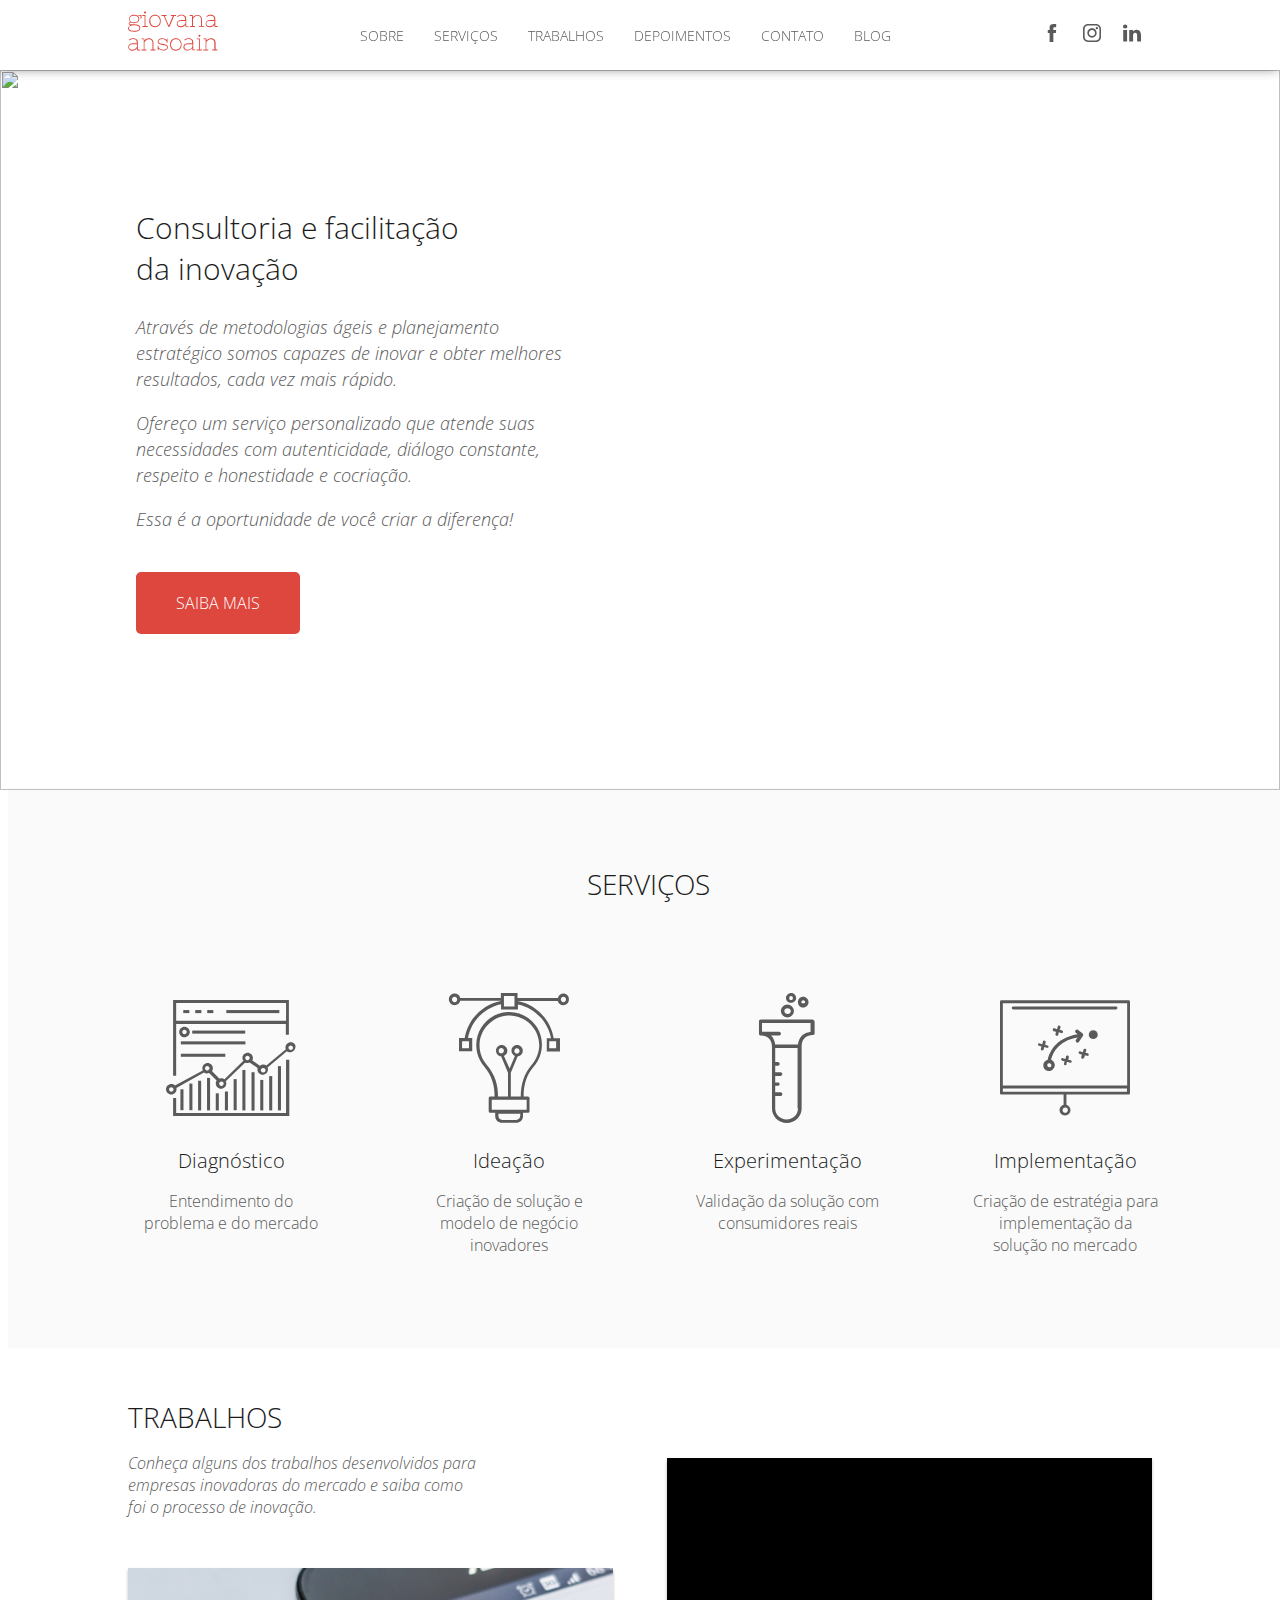
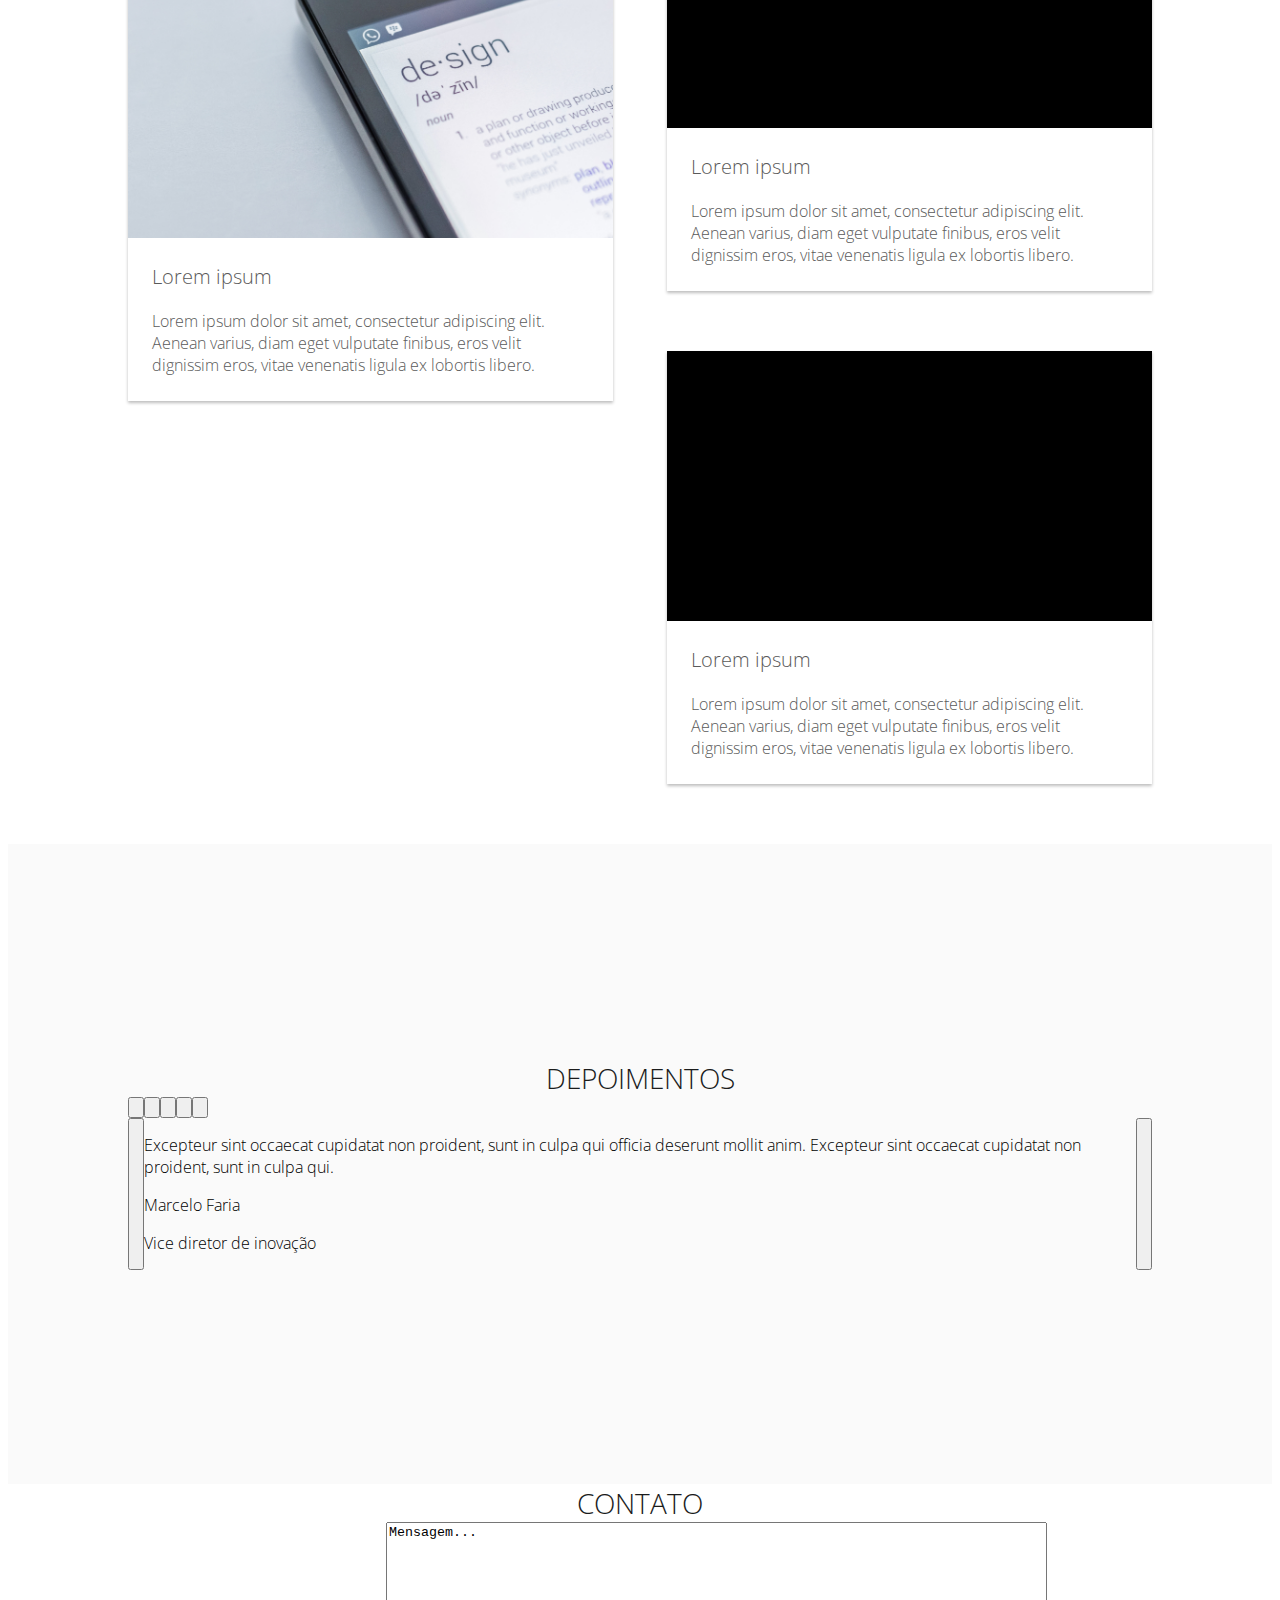
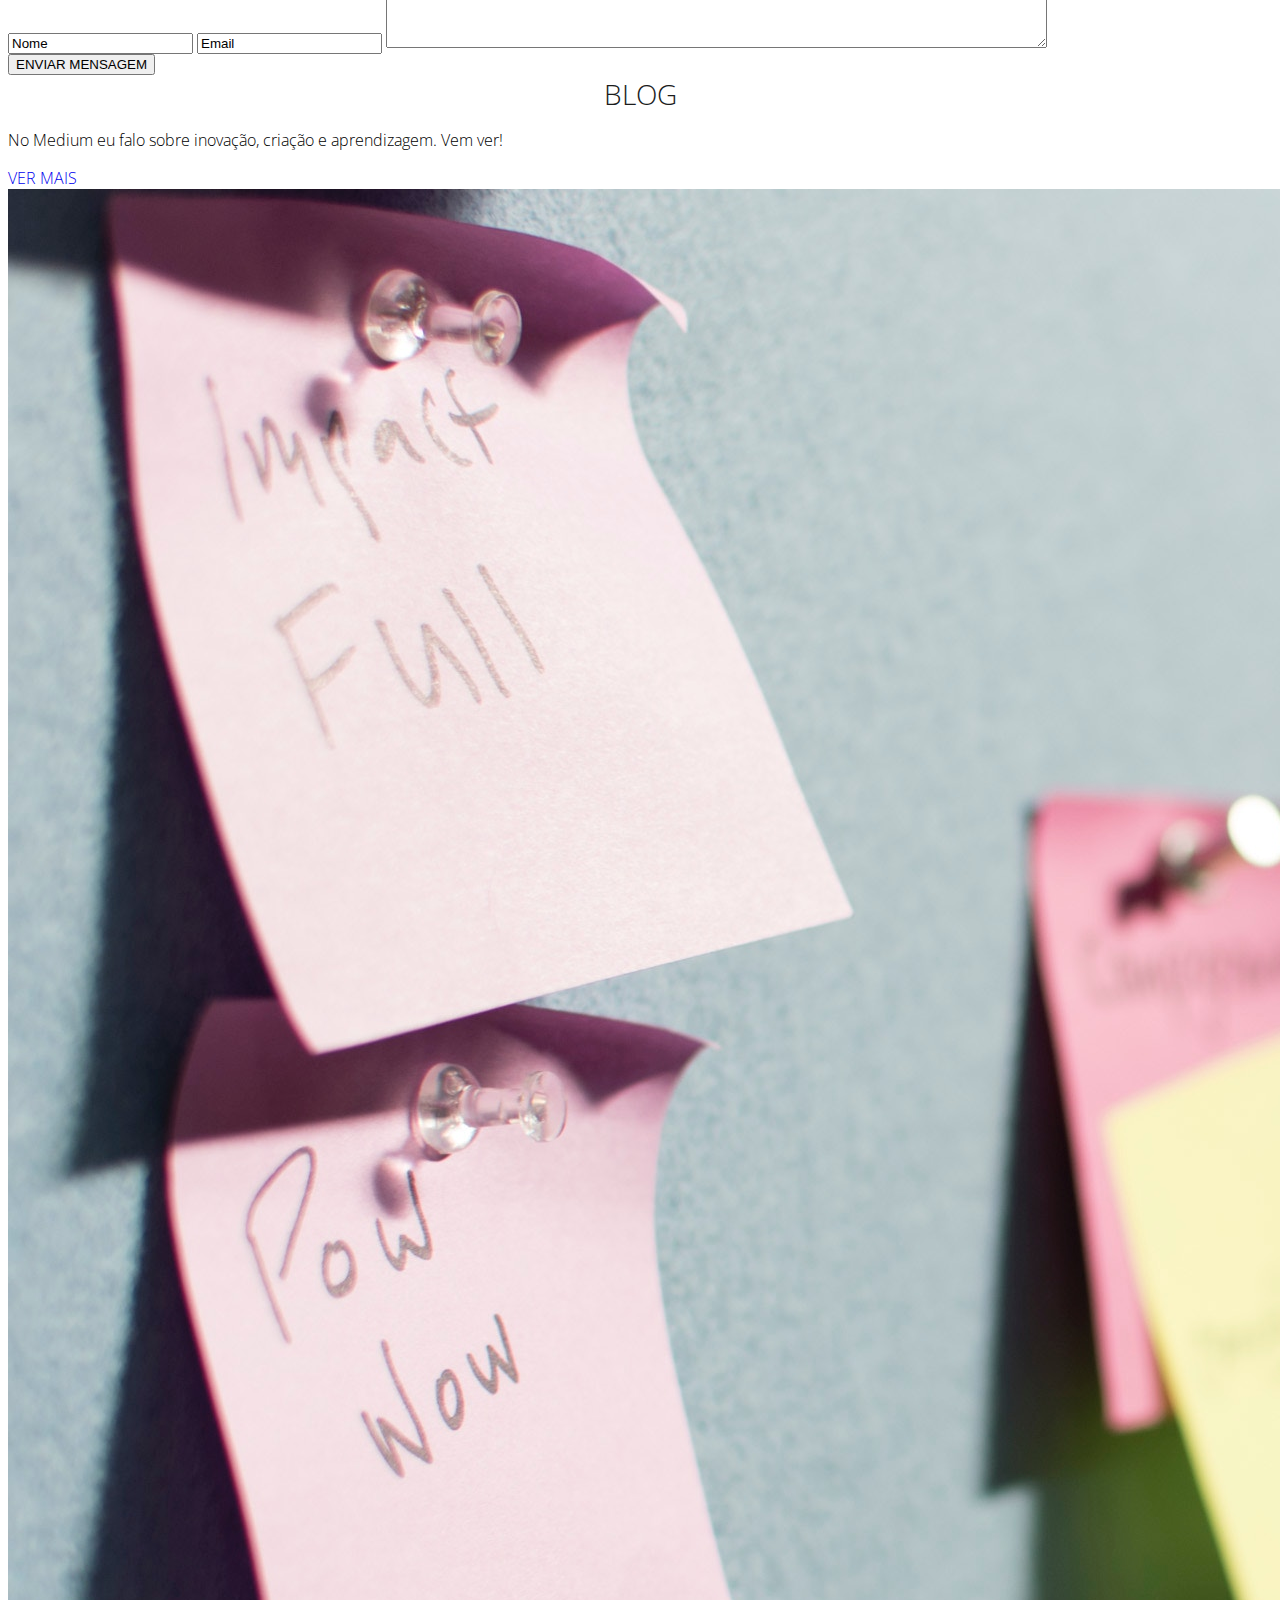
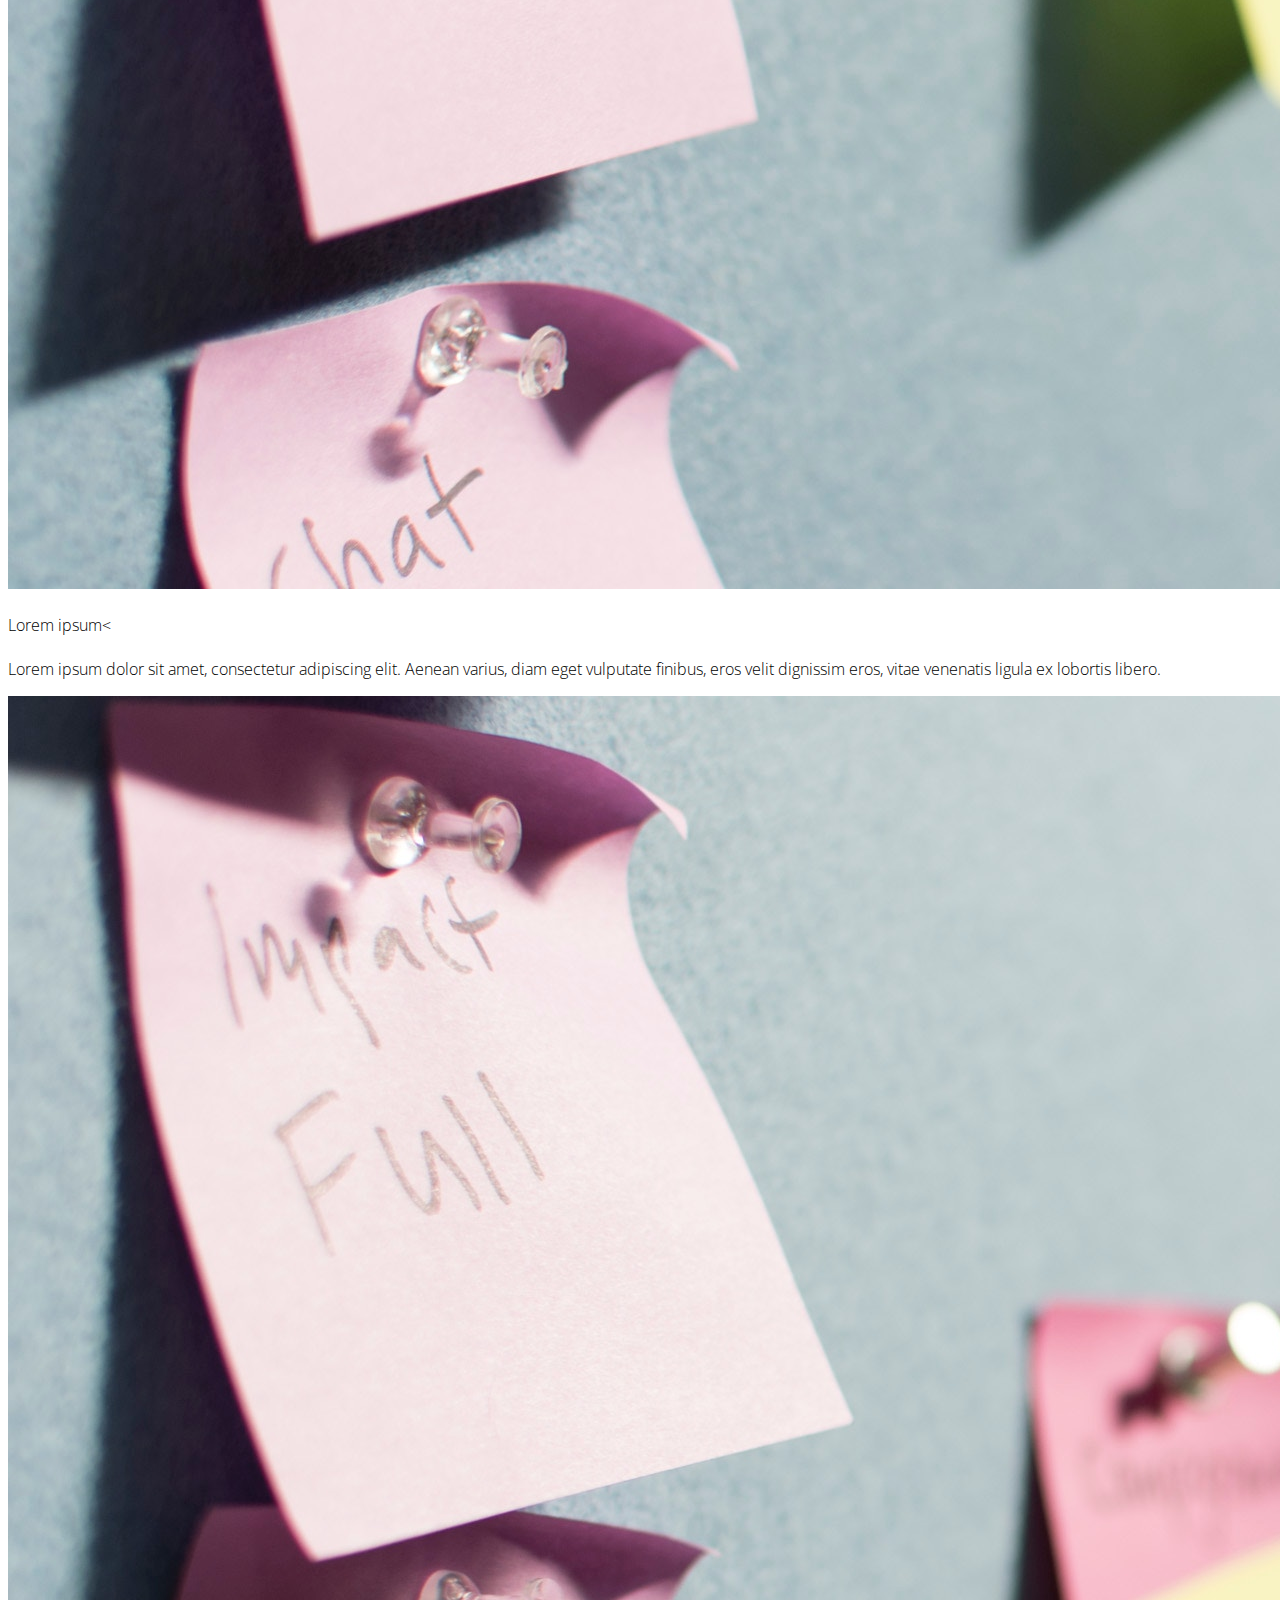
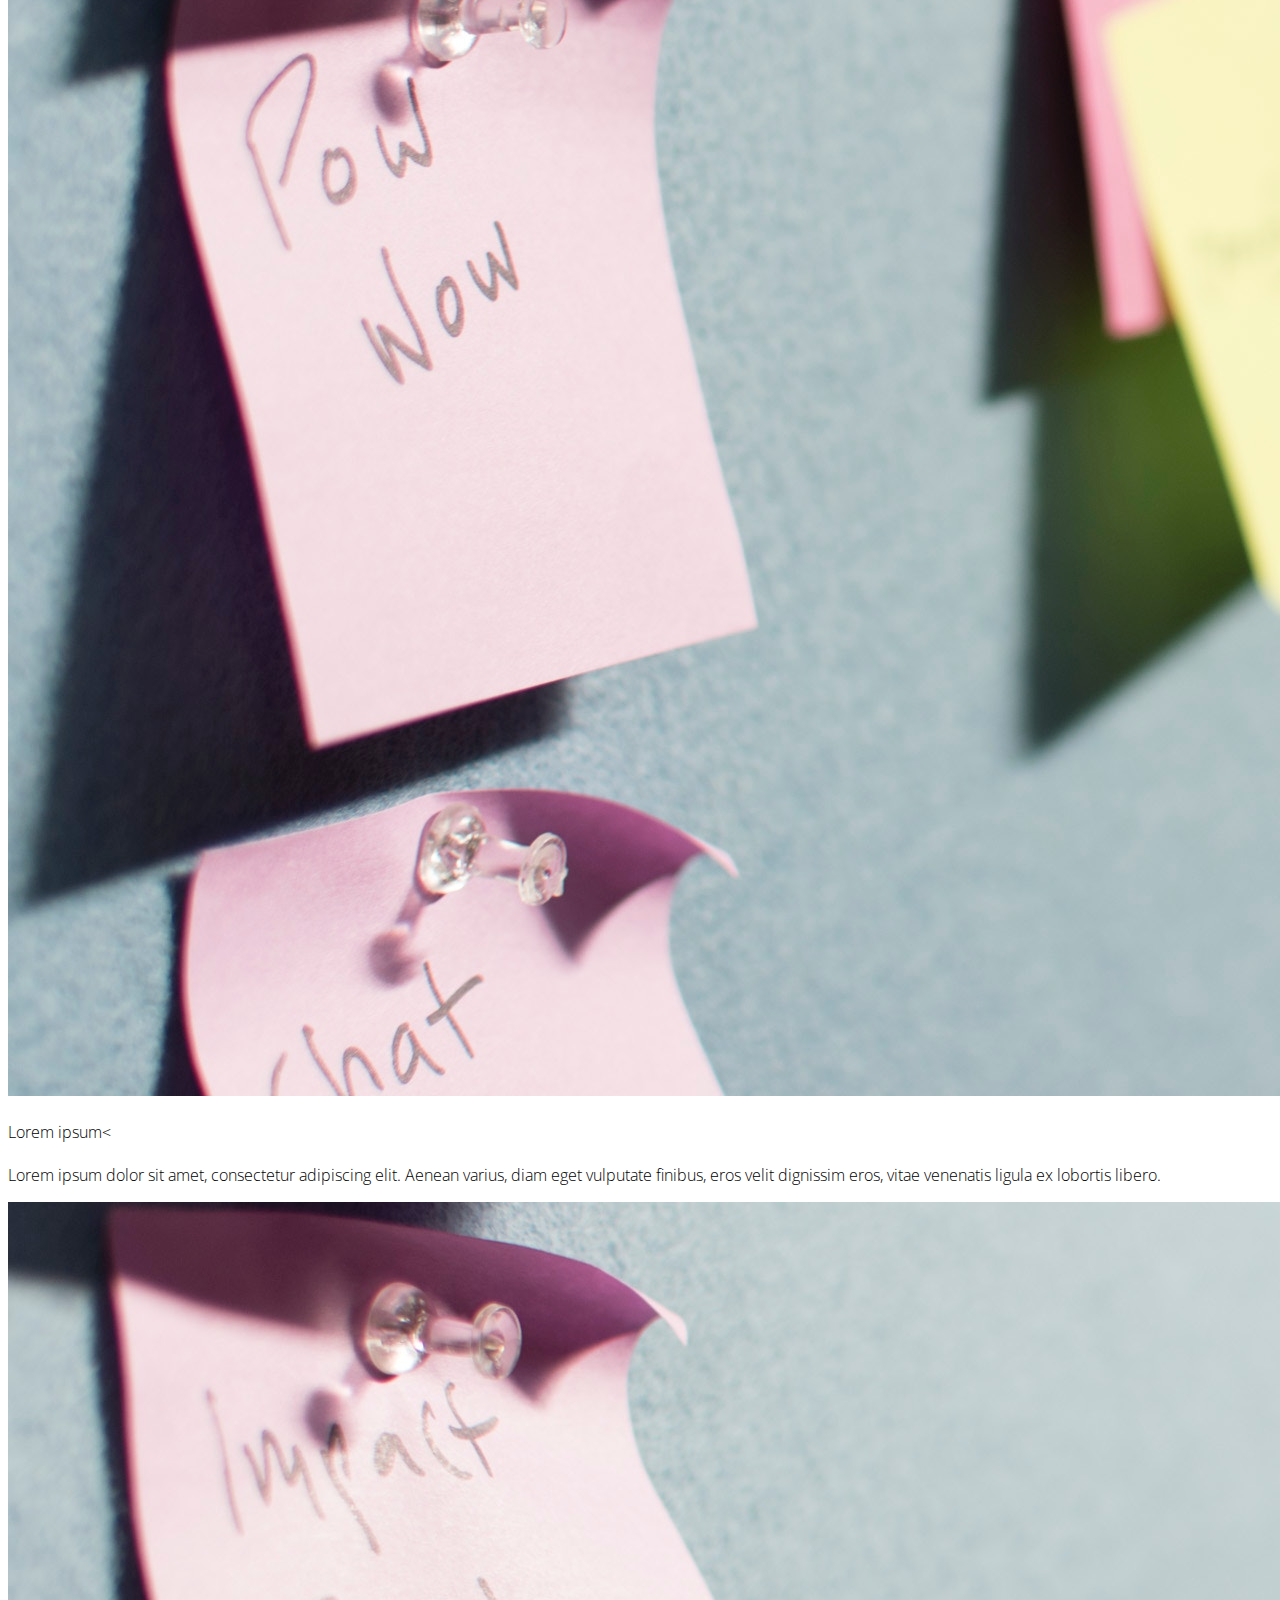
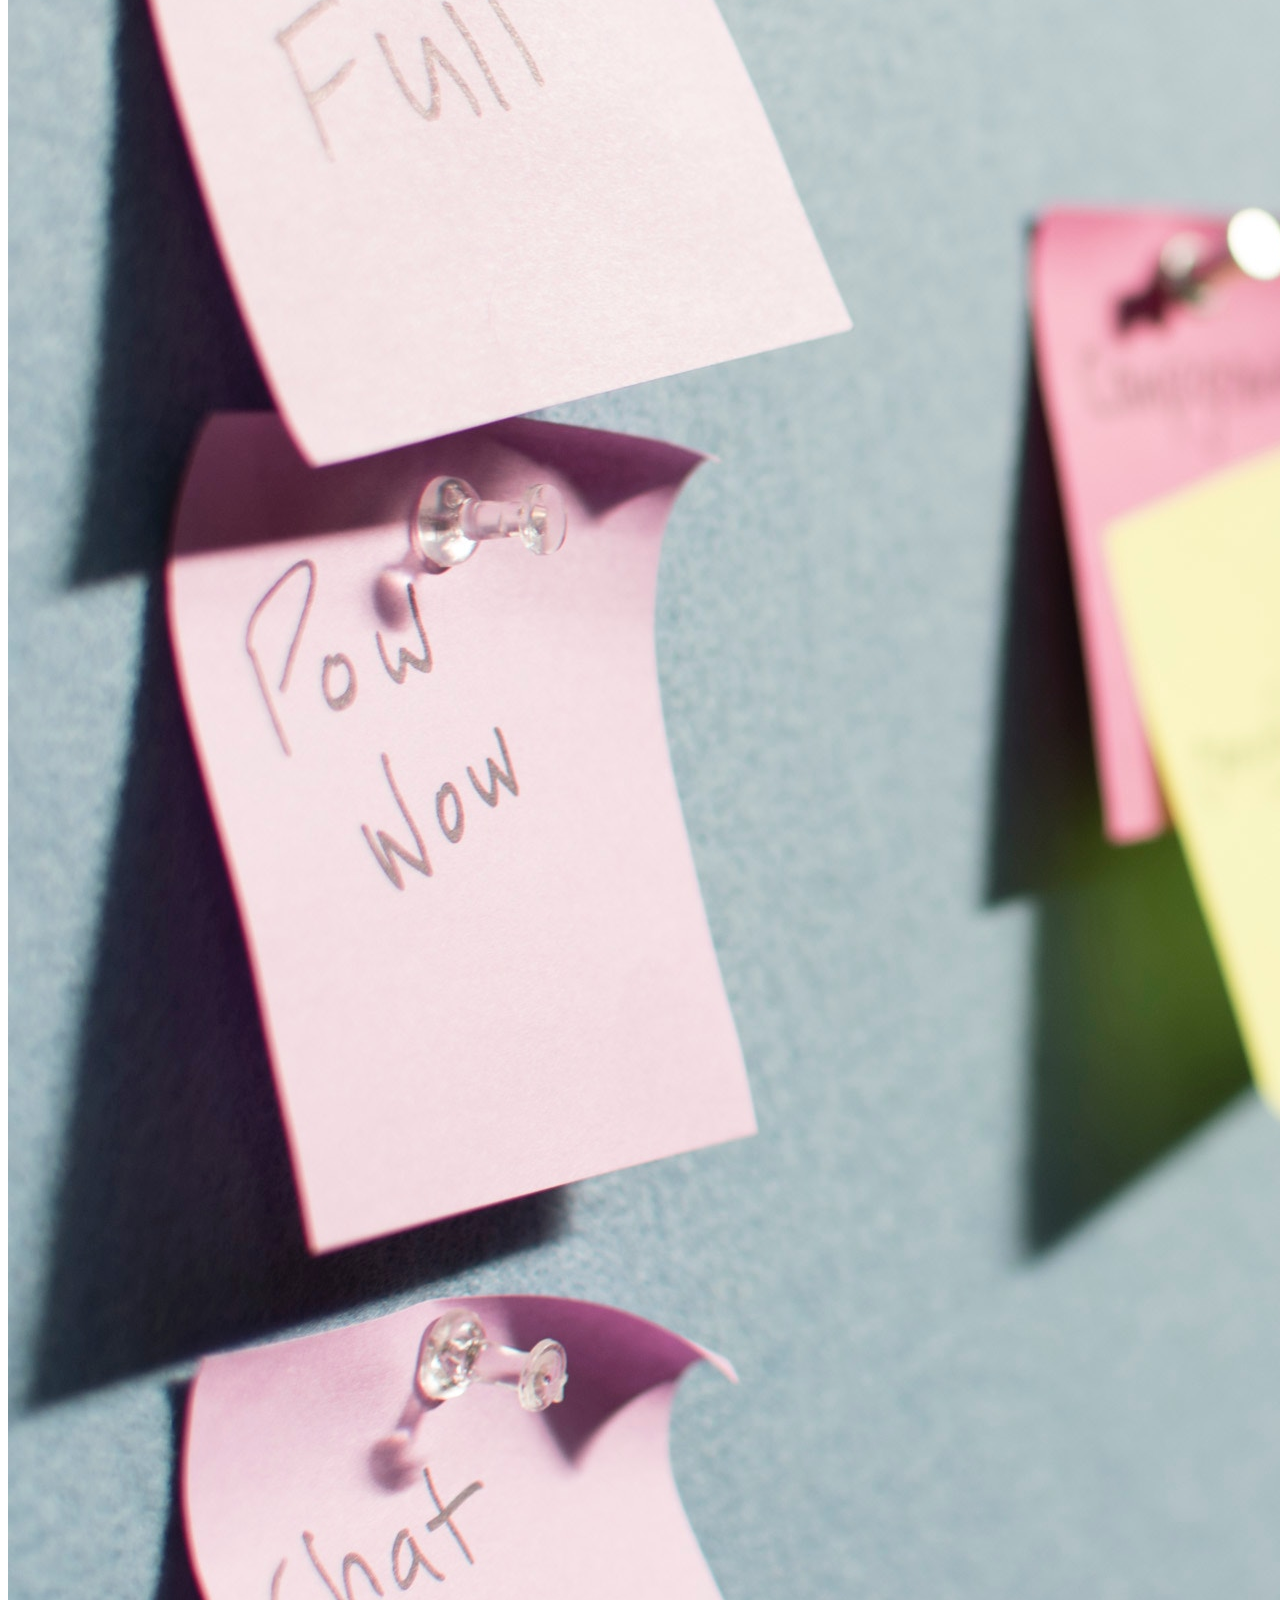
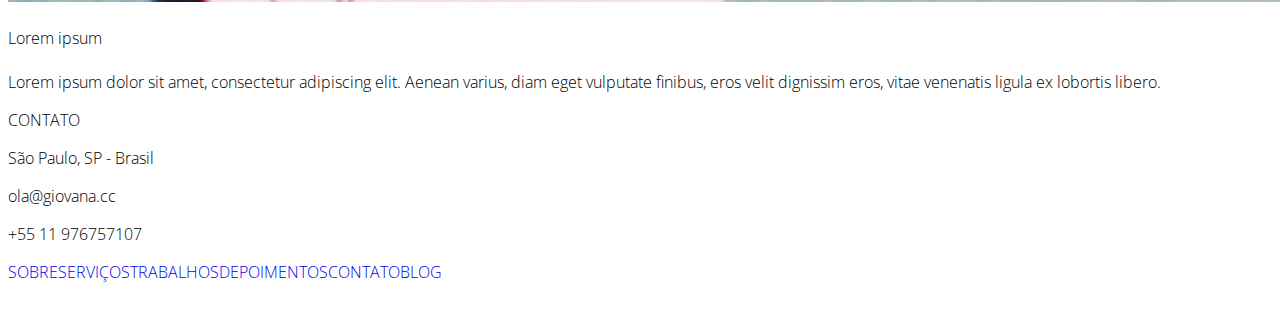
==== index.html @ ff5a795f "Commit inicial" ====
<!DOCTYPE html>
<html>
  <head>
    <meta charset="utf-8">
    <title>Giovana Ansoain - Home</title>
    <link rel="stylesheet" href="style/css/style.css">
    <link href="https://fonts.googleapis.com/css?family=Open+Sans" rel="stylesheet">
  </head>
  <body>

    <header>
      <div class="container flex inline justify-sb align-center">
        <h1 id="logo">
          <a href="index.html">
            <img src="img/icon/logo-regular.svg" alt="Giovana Ansoain">
          </a>
        </h1>

        <nav id="menu" class="flex inline">
          <a href="sobre.html">SOBRE</a>
          <a href="#">SERVIÇOS</a>
          <a href="#">TRABALHOS</a>
          <a href="#">DEPOIMENTOS</a>
          <a href="#">CONTATO</a>
          <a href="#">BLOG</a>
        </nav>

        <nav id="social-media" class="flex inline">
          <a href="#">
            <svg version="1.1" id="Layer_1" xmlns="http://www.w3.org/2000/svg" xmlns:xlink="http://www.w3.org/1999/xlink" x="0px" y="0px"
            	 viewBox="0 0 64 64" style="enable-background:new 0 0 64 64;" xml:space="preserve">
              <style type="text/css">
              	.st0{fill:#9D9D9D;}
              </style>
              <g>
              	<path class="st0" d="M23.5,12.4v8.8H17V32h6.5v32h13.3V32h8.9c0,0,0.8-5.2,1.2-10.8H36.8v-7.4c0-1.1,1.4-2.6,2.9-2.6h7.2V0h-9.8
              		C23.2,0,23.5,10.8,23.5,12.4L23.5,12.4z"/>
              </g>
            </svg>
          </a>
          <a href="#">
            <svg version="1.1" id="Layer_1" xmlns="http://www.w3.org/2000/svg" xmlns:xlink="http://www.w3.org/1999/xlink" x="0px" y="0px" viewBox="0 0 64 64" style="enable-background:new 0 0 64 64;" xml:space="preserve">
              <style type="text/css">
              	.st0{fill:#9D9D9D;}
              </style>
              <g>
              	<path class="st0" d="M46.3,0H17.7C7.9,0,0,7.9,0,17.7v28.7C0,56.1,7.9,64,17.7,64h28.7C56.1,64,64,56.1,64,46.3V17.7
              		C64,7.9,56.1,0,46.3,0L46.3,0z M58.3,46.3c0,6.6-5.4,12-12,12H17.7c-6.6,0-12-5.4-12-12V17.7c0-6.6,5.4-12,12-12h28.7
              		c6.6,0,12,5.4,12,12v28.6H58.3z"/>
              	<path class="st0" d="M32,15.5c-9.1,0-16.5,7.4-16.5,16.5S22.9,48.5,32,48.5S48.5,41.1,48.5,32S41.1,15.5,32,15.5L32,15.5z M32,42.8
              		c-6,0-10.8-4.8-10.8-10.8S26.1,21.2,32,21.2S42.8,26,42.8,32S38,42.8,32,42.8L32,42.8z"/>
              	<path class="st0" d="M49.2,10.7c-1.1,0-2.2,0.4-2.9,1.2c-0.8,0.8-1.2,1.8-1.2,2.9s0.4,2.2,1.2,2.9c0.8,0.8,1.8,1.2,2.9,1.2
              		c1.1,0,2.2-0.4,2.9-1.2c0.8-0.8,1.2-1.9,1.2-2.9c0-1.1-0.4-2.2-1.2-2.9C51.4,11.1,50.3,10.7,49.2,10.7L49.2,10.7z"/>
              </g>
          </svg>
          </a>
          <a href="#">
            <svg version="1.1" id="Layer_1" xmlns="http://www.w3.org/2000/svg" xmlns:xlink="http://www.w3.org/1999/xlink" x="0px" y="0px" viewBox="0 0 64 64" style="enable-background:new 0 0 64 64;" xml:space="preserve">
              <style type="text/css">
              	.st0{fill:#9D9D9D;}
              </style>
              <g>
              	<path class="st0" d="M64,38.9v23.7H50.3V40.5c0-5.5-2-9.3-6.9-9.3c-3.8,0-6,2.5-7,5c-0.4,0.9-0.5,2.1-0.5,3.3v23H22.1
              		c0,0,0.2-37.4,0-41.3h13.7V27l-0.1,0.1h0.1V27c1.8-2.8,5.1-6.8,12.4-6.8C57.2,20.3,64,26.2,64,38.9L64,38.9z M7.8,1.4
              		C3.1,1.4,0,4.5,0,8.6c0,4,3,7.1,7.6,7.1h0.1c4.8,0,7.8-3.2,7.8-7.1C15.3,4.5,12.5,1.4,7.8,1.4L7.8,1.4z M0.8,62.6h13.7V21.3H0.8
              		V62.6z"/>
              </g>
            </svg>
          </a>
        </nav>

        <button type="button" id="btn-menu-mobile" class="off">
          <img src="img/icon/menu.svg" alt="Abrir menu" id="open-menu">
          <img src="img/icon/close.svg" alt="Fechar menu" id="close-menu">
        </button>
      </div>
    </header>

    <div id="cover-home" class="flex align-center">
      <img src="img/cover.png">
      <div class="container">
        <div class="cover-info">
          <h2>Consultoria e facilitação da inovação</h2>
          <p>Através de metodologias ágeis e planejamento estratégico somos capazes de inovar e obter melhores resultados, cada vez mais rápido.</p>
          <p>Ofereço um serviço personalizado que atende suas necessidades com autenticidade, diálogo constante, respeito e honestidade e cocriação.</p>
          <p>Essa é a oportunidade de você criar a diferença!</p>
          <div class="">
            <a class="btn-red" href="sobre.html">SAIBA MAIS</a>
          </div>
        </div>
      </div>
    </div>

    <div id="servicos" class="bg-cinza flex align-center">
      <div class="container">
        <h3 class="section-title">SERVIÇOS</h3>
        <div class="flex inline justify-sb">
          <button type="button" name="left-arrow" class="off">
            <img src="img/icon/left-arrow.svg" alt="Serviço anterior">
          </button>

          <div class="servico flex align-center">
            <div class="img">
              <svg version="1.1" id="Layer_1" xmlns="http://www.w3.org/2000/svg" xmlns:xlink="http://www.w3.org/1999/xlink" x="0px" y="0px" viewBox="0 0 64 64" style="enable-background:new 0 0 64 64;" xml:space="preserve">
                <style type="text/css">
                	.st0{fill:#5A5A5A;}
                </style>
                <g>
                	<g>
                		<polygon class="st0" points="59.1,59.1 5,59.1 5,51.7 3.5,51.7 3.5,60.6 60.7,60.6 60.7,32.9 59.1,32.9 		"/>
                		<path class="st0" d="M5,15.2h54v5.3h1.5V3.4h-57v37.3H5V15.2z M59.1,4.9v8.8H5V4.9H59.1z"/>
                		<rect x="8.5" y="8.4" class="st0" width="3" height="1.5"/>
                		<rect x="14.4" y="8.4" class="st0" width="3" height="1.5"/>
                		<rect x="20.3" y="8.4" class="st0" width="3" height="1.5"/>
                		<rect x="29.7" y="8.4" class="st0" width="26.1" height="1.5"/>
                		<rect x="12.9" y="18.5" class="st0" width="26.1" height="1.5"/>
                		<rect x="7.3" y="23.8" class="st0" width="31.8" height="1.5"/>
                		<rect x="7.3" y="29.9" class="st0" width="21.9" height="1.5"/>
                		<path class="st0" d="M9.1,21.8c1.4,0,2.6-1.2,2.6-2.6s-1.2-2.6-2.6-2.6s-2.6,1.2-2.6,2.6C6.5,20.7,7.7,21.8,9.1,21.8z M9.1,18.1
                			c0.6,0,1.1,0.5,1.1,1.1s-0.5,1.1-1.1,1.1S8,19.8,8,19.2S8.5,18.1,9.1,18.1z"/>
                		<path class="st0" d="M61.4,24.2c-1.4,0-2.6,1.2-2.6,2.6c0,0.3,0.1,0.6,0.2,0.9l-9.6,8c-0.4-0.3-0.9-0.5-1.5-0.5s-1.2,0.2-1.7,0.6
                			l-3.7-2.6c0.2-0.4,0.3-0.8,0.3-1.2c0-1.4-1.2-2.6-2.6-2.6c-1.4,0-2.6,1.2-2.6,2.6c0,0.5,0.2,1,0.5,1.4l-9.3,9
                			c-0.7-0.4-1.6-0.5-2.4-0.2l-3.7-3.7c0.2-0.4,0.4-0.9,0.4-1.4c0-1.4-1.2-2.6-2.6-2.6s-2.6,1.2-2.6,2.6c0,0.3,0.1,0.7,0.2,1
                			L4.4,45.5c-0.5-0.5-1.1-0.7-1.8-0.7C1.2,44.8,0,46,0,47.4S1.2,50,2.6,50s2.6-1.2,2.6-2.6c0-0.2,0-0.4-0.1-0.6l13.6-7.7
                			c0.4,0.3,0.9,0.5,1.5,0.5c0.3,0,0.7-0.1,1-0.2l3.7,3.7c-0.3,0.4-0.4,0.9-0.4,1.4c0,1.4,1.2,2.6,2.6,2.6s2.6-1.2,2.6-2.6
                			c0-0.4-0.1-0.8-0.3-1.1l9.5-9.1c0.3,0.1,0.7,0.2,1,0.2c0.4,0,0.8-0.1,1.2-0.3l4,2.7C45,37.2,45,37.4,45,37.7
                			c0,1.4,1.2,2.6,2.6,2.6c1.4,0,2.6-1.2,2.6-2.6c0-0.3-0.1-0.7-0.2-1l9.5-8c0.4,0.3,1,0.5,1.6,0.5c1.4,0,2.6-1.2,2.6-2.6
                			C64.1,25.4,62.9,24.2,61.4,24.2z M2.6,48.6c-0.6,0-1.1-0.5-1.1-1.1c0-1.5,2.2-1.5,2.2,0C3.7,48,3.2,48.6,2.6,48.6z M19.2,37
                			c0-0.6,0.5-1.1,1.1-1.1s1.1,0.5,1.1,1.1c0,0.7-0.6,1.2-1.2,1.1C19.6,38.1,19.2,37.6,19.2,37z M27.3,45.8c-0.6,0-1.1-0.5-1.1-1.1
                			s0.4-1.1,1.1-1.1s1.1,0.5,1.1,1.1S27.9,45.8,27.3,45.8z M39,32c0-0.6,0.5-1.1,1.1-1.1s1.1,0.5,1.1,1.1c0,0.6-0.5,1.1-1.1,1.1
                			S39,32.6,39,32z M47.8,39.1c-0.6,0-1.1-0.5-1.1-1.1s0.5-1.1,1.1-1.1S49,37.3,49,38S48.4,39.1,47.8,39.1z M61.4,28
                			c-0.6,0-1.1-0.5-1.1-1.1s0.5-1.1,1.1-1.1s1.1,0.5,1.1,1.1C62.6,27.5,62,28,61.4,28z"/>
                		<rect x="7.1" y="47.4" class="st0" width="1.5" height="10.3"/>
                		<rect x="11.5" y="44.6" class="st0" width="1.5" height="13.1"/>
                		<rect x="15.8" y="43.2" class="st0" width="1.5" height="14.6"/>
                		<rect x="20.2" y="41.8" class="st0" width="1.5" height="16"/>
                		<rect x="24.5" y="49.4" class="st0" width="1.5" height="8.4"/>
                		<rect x="29" y="48.5" class="st0" width="1.5" height="9.3"/>
                		<rect x="33.3" y="42.4" class="st0" width="1.5" height="15.3"/>
                		<rect x="37.6" y="37.9" class="st0" width="1.5" height="19.9"/>
                		<rect x="42.1" y="39" class="st0" width="1.5" height="18.9"/>
                		<rect x="46.4" y="42.8" class="st0" width="1.5" height="15"/>
                		<rect x="50.8" y="40.9" class="st0" width="1.5" height="16.9"/>
                		<rect x="55.1" y="36" class="st0" width="1.5" height="21.8"/>
                	</g>
                </g>
              </svg>
            </div>
            <h4>Diagnóstico</h4>
            <p>Entendimento do problema e do mercado</p>
          </div>

          <div class="servico flex align-center">
            <div class="img">
              <svg version="1.1" id="Layer_1" xmlns="http://www.w3.org/2000/svg" xmlns:xlink="http://www.w3.org/1999/xlink" x="0px" y="0px" viewBox="0 0 64 64" style="enable-background:new 0 0 64 64;" xml:space="preserve">
                <style type="text/css">
                	.st0{fill:#5A5A5A;}
                </style>
                <g>
                	<g>
                		<path class="st0" d="M58.8,0.3c-1.3,0-2.4,0.9-2.7,2.1H36.2V0H28v2.4H8C7.7,1.2,6.6,0.3,5.2,0.3c-1.6,0-2.8,1.3-2.8,2.8
                			C2.4,4.7,3.7,6,5.2,6C6.6,6,7.7,5,8,3.8h20v0.1C18.9,5.7,11.7,13,10.2,22.2H7.4v6.5h6.5v-6.5h-2.1c1.5-8.3,8-15,16.3-16.7v2.6h8.3
                			V5.6c8.3,1.7,14.7,8.4,16.3,16.7h-2.1v6.5h6.5v-6.5H54C52.5,13,45.4,5.7,36.2,3.9l0,0H56C56.3,5.1,57.4,6,58.7,6
                			c1.6,0,2.8-1.3,2.8-2.8C61.6,1.6,60.4,0.3,58.8,0.3z M5.2,4.5c-0.7,0-1.3-0.6-1.3-1.3s0.6-1.3,1.3-1.3s1.3,0.6,1.3,1.3
                			S6.1,4.5,5.2,4.5z M12.4,27.2H8.9v-3.4h3.4v3.4H12.4z M55.2,27.2h-3.4v-3.4h3.4V27.2z M34.7,6.7h-5.2V1.5h5.2V6.7z M58.8,4.5
                			c-0.7,0-1.3-0.6-1.3-1.3s0.6-1.3,1.3-1.3s1.3,0.6,1.3,1.3S59.5,4.5,58.8,4.5z"/>
                		<path class="st0" d="M31.4,9.4C22.9,9.7,16,16.9,15.9,25.3c-0.1,3.9,1.3,7.8,3.8,10.7c4,4.8,5.2,9.5,5.2,15h-2.1
                			c-0.4,0-0.8,0.3-0.8,0.8v6.4c0,0.4,0.3,0.8,0.8,0.8h2.4v1.5c0,1.9,1.5,3.4,3.4,3.4h6.9c1.9,0,3.4-1.5,3.4-3.4V59h2.4
                			c0.4,0,0.8-0.3,0.8-0.8v-6.5c0-0.4-0.3-0.8-0.8-0.8h-2.1c0-5.7,1.4-10.6,5-14.7c2.6-2.9,4-6.8,4-10.7C48.4,16.5,40.7,9,31.4,9.4z
                			 M37.5,60.6c0,1.1-0.9,1.9-1.9,1.9h-6.9c-1.1,0-1.9-0.9-1.9-1.9v-1.2h10.8L37.5,60.6L37.5,60.6z M40.7,57.5H23.5v-4.9h17.2V57.5z
                			 M43.2,35.3c-3.8,4.3-5.4,9.8-5.4,15.6h-4.9V39.3l3.4-8.1c1.4-0.2,2.5-1.4,2.5-2.8c0-1.6-1.3-2.8-2.8-2.8c-1.6,0-2.8,1.3-2.8,2.8
                			c0,1.1,0.7,2.1,1.7,2.6l-2.6,6.2L29.5,31c1-0.5,1.7-1.4,1.7-2.6c0-1.6-1.3-2.8-2.8-2.8c-1.6,0-2.8,1.3-2.8,2.8s1.1,2.6,2.5,2.8
                			l3.4,8.1V51h-4.9c0-5.8-1.4-10.8-5.7-15.8c-2.3-2.7-3.5-6.2-3.4-9.7c0.1-7.7,6.5-14.1,14.1-14.4c8.4-0.3,15.3,6.4,15.3,14.7
                			C46.8,29.2,45.5,32.7,43.2,35.3z M35.9,29.8c-0.7,0-1.3-0.6-1.3-1.3c0-0.7,0.6-1.3,1.3-1.3s1.3,0.6,1.3,1.3
                			C37.2,29.2,36.6,29.8,35.9,29.8z M26.9,28.4c0-0.7,0.6-1.3,1.3-1.3c0.7,0,1.3,0.6,1.3,1.3s-0.6,1.3-1.3,1.3
                			C27.5,29.7,26.9,29.2,26.9,28.4z"/>
                </g>
              </g>
            </svg>

            </div>
            <h4>Ideação</h4>
            <p>Criação de solução e modelo de negócio inovadores</p>
          </div>

          <div class="servico flex align-center">
            <div class="img">
              <svg version="1.1" id="Layer_1" xmlns="http://www.w3.org/2000/svg" xmlns:xlink="http://www.w3.org/1999/xlink" x="0px" y="0px" viewBox="0 0 64 64" style="enable-background:new 0 0 64 64;" xml:space="preserve">
                <style type="text/css">
                	.st0{fill:#5A5A5A;}
                </style>
                <g>
                	<g>
                		<path class="st0" d="M29,8.8c0,1.7,1.5,3.2,3.2,3.2s3.2-1.5,3.2-3.2s-1.5-3.2-3.2-3.2S29,7.1,29,8.8z M32.2,7.5
                			c0.9,0,1.7,0.6,1.7,1.3c0,0.6-0.6,1.5-1.5,1.5c-0.9,0-1.7-0.6-1.7-1.5S31.4,7.5,32.2,7.5z"/>
                		<path class="st0" d="M42.6,4.5c0-1.3-1.1-2.6-2.6-2.6S37.4,3,37.4,4.5s1.1,2.6,2.6,2.6S42.6,5.8,42.6,4.5z M39.1,4.5
                			c0-0.4,0.4-0.9,0.9-0.9c0.4,0,0.9,0.4,0.9,0.9c0,0.4-0.4,0.6-0.9,0.6S39.1,5,39.1,4.5z"/>
                		<path class="st0" d="M36.5,2.4c0-1.3-1.1-2.4-2.4-2.4s-2.6,1.1-2.6,2.4s1.1,2.4,2.4,2.4C35.2,4.7,36.5,3.9,36.5,2.4z M33.1,2.4
                			c0-0.4,0.4-0.9,0.9-0.9c0.4,0,0.9,0.4,0.9,0.9S34.7,3.5,34,3.5S33.1,3,33.1,2.4z"/>
                	</g>
                	<path class="st0" d="M44.5,13.1H19.1c-0.4,0-0.9,0.4-0.9,0.9v6c0,0.4,0.2,0.6,0.6,0.9c0.2,0,0.2,0,0.4,0c0,0,2.4,0,3.9,1.5
                		c0.9,0.9,1.5,2.4,1.5,4.1v30.4c0,3.9,3.2,7.1,7.3,7.1s7.3-3.2,7.3-7.1V26.3c0-1.7,0.4-3,1.5-4.1c1.5-1.5,3.9-1.5,3.9-1.5
                		c0.2,0,0.2,0,0.4,0c0.2-0.2,0.6-0.4,0.6-0.9V14C45.4,13.6,44.9,13.1,44.5,13.1z M37.4,56.9c0,3-2.4,5.4-5.6,5.4s-5.6-2.4-5.6-5.4
                		v-6.2h2.6c0.4,0,0.9-0.4,0.9-0.9c0-0.4-0.4-0.9-0.9-0.9h-2.6v-3.2h1.3c0.4,0,0.9-0.4,0.9-0.9S27.9,44,27.5,44h-1.3v-3.2h2.6
                		c0.4,0,0.9-0.4,0.9-0.9S29.2,39,28.8,39h-2.6v-3.2h1.3c0.4,0,0.9-0.4,0.9-0.9c0-0.4-0.4-0.9-0.9-0.9h-1.3v-6.9h11v29.7h0.2V56.9z
                		 M39.3,21.1c-1.1,1.1-1.7,2.6-1.9,4.3H26.2c-0.2-1.7-0.9-3.2-1.9-4.3L24,20.9h4.1c0.4,0,0.9-0.4,0.9-0.9c0-0.4-0.4-0.9-0.9-0.9h-8
                		c-0.2,0-0.2,0-0.4,0v-4.3h23.9v4.3C42.8,19.4,40.8,19.6,39.3,21.1z"/>
                </g>
              </svg>
            </div>
            <h4>Experimentação</h4>
            <p>Validação da solução com consumidores reais</p>
          </div>

          <div class="servico flex align-center">
            <div class="img">
              <svg version="1.1" id="Layer_1" xmlns="http://www.w3.org/2000/svg" xmlns:xlink="http://www.w3.org/1999/xlink" x="0px" y="0px" viewBox="0 0 64 64" style="enable-background:new 0 0 64 64;" xml:space="preserve">
                <style type="text/css">
                	.st0{fill:#5A5A5A;}
                </style>
                <g>
                	<path class="st0" d="M63.3,3.6H0.7C0.3,3.6,0,3.9,0,4.3v45C0,49.7,0.3,50,0.7,50h30.6v5c-1.2,0.3-2,1.4-2,2.6
                		c0,1.5,1.2,2.7,2.7,2.7c1.5,0,2.7-1.2,2.7-2.7c0-1.2-0.9-2.3-2-2.6v-5h30.6c0.4,0,0.7-0.3,0.7-0.7v-45C64,3.9,63.7,3.6,63.3,3.6z
                		 M33.4,57.7c0,0.7-0.6,1.3-1.3,1.3s-1.3-0.6-1.3-1.3s0.6-1.3,1.3-1.3C32.8,56.3,33.4,56.9,33.4,57.7z M62.6,5v40.5H1.4V5H62.6z
                		 M1.4,48.6V47h61.1v1.6H1.4z"/>
                	<path class="st0" d="M6.5,8.1h50.6c0.4,0,0.7-0.3,0.7-0.7s-0.3-0.7-0.7-0.7H6.5C6.2,6.7,5.8,7,5.8,7.4S6.2,8.1,6.5,8.1z"/>
                	<circle class="st0" cx="45.9" cy="20.5" r="2.2"/>
                	<path class="st0" d="M28.3,21c-0.2,0.1-0.4,0.1-0.5,0.1c-0.2-0.1-0.3-0.2-0.4-0.3l0,0c-0.1-0.2-0.1-0.4-0.1-0.5l0.3-1.2l-1.2-0.3
                		c-0.2-0.1-0.3-0.2-0.4-0.3c0-0.4,0-0.6,0-0.7c0.1-0.2,0.2-0.3,0.3-0.4c0.2-0.1,0.4-0.1,0.6,0l1.2,0.4l0.3-1.2
                		c0.1-0.4,0.5-0.7,0.9-0.5c0.2,0.1,0.3,0.2,0.4,0.3c0.1,0.2,0.1,0.4,0.1,0.5l-0.4,1.2l1.2,0.3c0.2,0.1,0.3,0.2,0.4,0.3
                		c0,0.3,0,0.5,0,0.6c-0.1,0.2-0.2,0.3-0.3,0.4c-0.2,0.1-0.4,0.1-0.6,0l-1.2-0.4l-0.2,1.2C28.7,20.8,28.5,20.9,28.3,21z"/>
                	<path class="st0" d="M21.1,28.2c-0.2,0.1-0.4,0.1-0.5,0.1c-0.2-0.1-0.3-0.2-0.4-0.3l0,0c-0.1-0.2-0.1-0.4-0.1-0.5l0.3-1.2L19.2,26
                		c-0.2-0.1-0.3-0.2-0.4-0.3c-0.1-0.2-0.1-0.4-0.1-0.5c0.1-0.2,0.2-0.3,0.3-0.4c0.1-0.1,0.4-0.1,0.6,0l1.2,0.4l0.3-1.2
                		c0.1-0.4,0.5-0.7,0.9-0.5c0.2,0.1,0.3,0.2,0.4,0.3c0.1,0.2,0.1,0.4,0.1,0.5l-0.3,1.2l1.2,0.3c0.2,0.1,0.3,0.2,0.4,0.3
                		c0.1,0.2,0.1,0.4,0.1,0.5c-0.1,0.2-0.2,0.3-0.3,0.4c-0.2,0.1-0.4,0.1-0.6,0l-1.2-0.4l-0.3,1.2C21.4,27.9,21.3,28.1,21.1,28.2z"/>
                	<path class="st0" d="M32.5,35.5c-0.2,0.1-0.4,0.1-0.5,0.1c-0.2-0.1-0.3-0.2-0.4-0.3l0,0c-0.1-0.2-0.1-0.4-0.1-0.5l0.3-1.2l-1.2-0.3
                		c-0.2-0.1-0.3-0.2-0.4-0.3c-0.1-0.2-0.1-0.4-0.1-0.5c0.1-0.2,0.2-0.3,0.3-0.4c0.2-0.1,0.4-0.1,0.6,0l1.2,0.4l0.3-1.2
                		c0.1-0.4,0.5-0.7,0.9-0.5c0.2,0.1,0.3,0.2,0.4,0.3c0.1,0.2,0.1,0.4,0.1,0.5l-0.3,1.2l1.2,0.3c0.2,0.1,0.3,0.2,0.4,0.3
                		c0.1,0.1,0.1,0.4,0.1,0.5c-0.1,0.2-0.2,0.3-0.3,0.4c-0.2,0.1-0.4,0.1-0.6,0L33,33.8L32.7,35C32.9,35.3,32.7,35.4,32.5,35.5z"/>
                	<path class="st0" d="M41,32.3c-0.2,0.1-0.4,0.1-0.5,0.1c-0.2-0.1-0.3-0.2-0.4-0.3l0,0C40,31.9,40,31.7,40,31.5l0.3-1.2L39.2,30
                		c-0.2-0.1-0.3-0.2-0.4-0.3c-0.1-0.2-0.1-0.4-0.1-0.5c0.1-0.2,0.2-0.3,0.3-0.4c0.2-0.1,0.4-0.1,0.6,0l1.2,0.4l0.3-1.2
                		c0.1-0.4,0.5-0.7,0.9-0.5c0.2,0.1,0.3,0.2,0.4,0.3c0.1,0.2,0.1,0.4,0.1,0.5L42,29.4l1.2,0.3c0.2,0.1,0.3,0.2,0.4,0.3
                		c0.1,0.2,0.1,0.4,0.1,0.5c-0.1,0.2-0.2,0.3-0.3,0.4c-0.2,0.1-0.4,0.1-0.6,0l-1-0.3l-0.3,1.2C41.3,32.1,41.2,32.3,41,32.3z"/>
                	<path class="st0" d="M37.2,18.3c-0.3,0.4-0.3,1,0.1,1.3l0.9,0.7c-11.3,1.8-14.1,9.6-14.7,12.5c-1.2,0.3-2.2,1.4-2.2,2.7
                		c0,0.3,0.1,0.6,0.1,0.9c0.4,1.2,1.4,2,2.7,2c0.8,0,1.5-0.3,2-0.9c0.5-0.5,0.9-1.2,0.9-2c0-1.2-0.7-2.2-1.8-2.7
                		c0.6-2.6,3-9.2,13-10.9L37.4,23c-0.2,0.3-0.2,0.5-0.1,0.8c0.1,0.2,0.2,0.3,0.3,0.5c0.4,0.3,1,0.2,1.2-0.2l2-2.9
                		c0.3-0.4,0.2-0.9-0.1-1.2l-2.4-1.9C38.1,17.9,37.5,17.9,37.2,18.3z M24.2,34.6c0.5,0,0.9,0.3,1,0.7c0.1,0.1,0.1,0.2,0.1,0.3
                		c0,0.3-0.1,0.5-0.3,0.7c-0.2,0.2-0.5,0.3-0.7,0.3c-0.6,0-1-0.5-1-1l0,0C23.2,35,23.6,34.6,24.2,34.6z"/>
                </g>
              </svg>
            </div>
            <h4>Implementação</h4>
            <p>Criação de estratégia para implementação da solução no mercado</p>
          </div>

          <button type="button" name="right-arrow" class="off">
            <img src="img/icon/right-arrow.svg" alt="Serviço posterior">
          </button>
        </div>
      </div>
    </div>

    <div id="portfolio">
      <div class="container flex justify-sb">
        <div class="coluna coluna-1">
          <div class="title">
            <h3 class="section-title">TRABALHOS</h3>
            <p>Conheça alguns dos trabalhos desenvolvidos para empresas inovadoras do mercado e saiba como foi o processo de inovação.</p>
          </div>

          <a href="#">
            <div class="card flex align-center">
              <div class="img">
                <img src="img/portfolio/edho-pratama-149011.jpg" alt="">
              </div>

              <div class="chamada">
                <h4>Lorem ipsum</h4>
                <p>Lorem ipsum dolor sit amet, consectetur adipiscing elit. Aenean varius, diam eget vulputate finibus, eros velit dignissim eros, vitae venenatis ligula ex lobortis libero.</p>
              </div>
            </div>
          </a>
        </div>

        <div class="coluna coluna-2">
          <a href="#">
            <div class="card flex align-center">
              <div class="img">
                <img src="img/portfolio/breather-7173.jpg" alt="">
              </div>

              <div class="chamada">
                <h4>Lorem ipsum</h4>
                <p>Lorem ipsum dolor sit amet, consectetur adipiscing elit. Aenean varius, diam eget vulputate finibus, eros velit dignissim eros, vitae venenatis ligula ex lobortis libero.</p>
              </div>
            </div>
          </a>

          <a href="#">
            <div class="card flex align-center">
              <div class="img">
                <img src="img/portfolio/markus-spiske-104910.jpg" alt="">
              </div>

              <div class="chamada">
                <h4>Lorem ipsum</h4>
                <p>Lorem ipsum dolor sit amet, consectetur adipiscing elit. Aenean varius, diam eget vulputate finibus, eros velit dignissim eros, vitae venenatis ligula ex lobortis libero.</p>
              </div>
            </div>
          </a>
        </div>
      </div>
    </div>

    <div id="depoimentos" class="bg-cinza">
      <div class="container flex justify-center">
        <h3 class="section-title">DEPOIMENTOS</h3>
        <div class="flex inline">
          <button type="button" name="button" class="cliente">
            <img src="" alt="">
          </button>

          <button type="button" name="button" class="cliente on">
            <img src="" alt="">
          </button>

          <button type="button" name="button" class="cliente">
            <img src="" alt="">
          </button>

          <button type="button" name="button" class="cliente">
            <img src="" alt="">
          </button>

          <button type="button" name="button" class="cliente">
            <img src="" alt="">
          </button>
        </div>
        <div class="flex inline">
          <button type="button" name="left-arrow">
            <img src="img/icon/left-arrow.svg" alt="Próximo depoimento a esquerda">
          </button>

          <div class="texto">
            <p>Excepteur sint occaecat cupidatat non proident, sunt in culpa qui officia deserunt mollit anim. Excepteur sint occaecat cupidatat non proident, sunt in culpa qui.</p>
            <p>Marcelo Faria</p>
            <p>Vice diretor de inovação</p>
          </div>

          <button type="button" name="right-arrow">
            <img src="img/icon/right-arrow.svg" alt="Próximo depoimento a direita">
          </button>
        </div>
      </div>
    </div>

    <div id="contato">
      <h3 class="section-title">CONTATO</h3>

      <form class="" action="index.html" method="post">
        <input type="text" name="nome" value="Nome">
        <input type="email" name="email" value="Email">
        <textarea name="mensagem" rows="8" cols="80">Mensagem...</textarea>
      </form>

      <button type="button" name="enviar-msg">ENVIAR MENSAGEM</button>
    </div>

    <div id="blog">
      <div class="title">
        <h3 class="section-title">BLOG</h3>
        <p>No Medium eu falo sobre inovação, criação e aprendizagem. Vem ver!</p>
        <a href="#">VER MAIS</a>
      </div>

      <div class="card">
        <div class="img">
          <img src="img/blog/patrick-perkins-350622.jpg" alt="">
        </div>

        <div class="chamada">
          <h4>Lorem ipsum<</h4>
          <p>Lorem ipsum dolor sit amet, consectetur adipiscing elit. Aenean varius, diam eget vulputate finibus, eros velit dignissim eros, vitae venenatis ligula ex lobortis libero.</p>
        </div>
      </div>

      <div class="card">
        <div class="img">
          <img src="img/blog/patrick-perkins-350622.jpg" alt="">
        </div>

        <div class="chamada">
          <h4>Lorem ipsum<</h4>
          <p>Lorem ipsum dolor sit amet, consectetur adipiscing elit. Aenean varius, diam eget vulputate finibus, eros velit dignissim eros, vitae venenatis ligula ex lobortis libero.</p>
        </div>
      </div>

      <div class="card">
        <div class="img">
          <img src="img/blog/patrick-perkins-350622.jpg" alt="">
        </div>

        <div class="chamada">
          <h4>Lorem ipsum</h4>
          <p>Lorem ipsum dolor sit amet, consectetur adipiscing elit. Aenean varius, diam eget vulputate finibus, eros velit dignissim eros, vitae venenatis ligula ex lobortis libero.</p>
        </div>
      </div>
    </div>

    <footer>
      <div class="contato">
        <p>CONTATO</p>
        <p>São Paulo, SP - Brasil</p>
        <p>ola@giovana.cc</p>
        <p>+55 11 976757107</p>
      </div>

      <nav id="menu" class="flex inline">
        <a href="sobre.html">SOBRE</a>
        <a href="#">SERVIÇOS</a>
        <a href="#">TRABALHOS</a>
        <a href="#">DEPOIMENTOS</a>
        <a href="#">CONTATO</a>
        <a href="#">BLOG</a>
      </nav>

      <nav id="social-media" class="flex inline">
        <a href="#">
          <img src="img/icon/facebook.svg" alt="Facebook">
        </a>
        <a href="#">
          <img src="img/icon/instagram.svg" alt="Instagram">
        </a>
        <a href="#">
          <img src="img/icon/linkedin.svg" alt="Linkedin">
        </a>
      </nav>
    </footer>

  </body>
</html>
---- style/css/style.css ----
.container {
  width: 1024px;
  margin: 0 auto; }

.flex {
  display: -webkit-box;
  display: -webkit-flex;
  display: -ms-flexbox;
  display: flex; }

.inline {
  -webkit-box-orient: horizontal;
  -webkit-box-direction: normal;
  -webkit-flex-direction: row;
  -ms-flex-direction: row;
  flex-direction: row; }

.justify-sb {
  -webkit-box-pack: justify;
  -webkit-justify-content: space-between;
  -ms-flex-pack: justify;
  justify-content: space-between; }

.justify-center {
  -webkit-box-pack: center;
  -webkit-justify-content: center;
  -ms-flex-pack: center;
  justify-content: center; }

.align-center {
  -webkit-box-align: center;
  -webkit-align-items: center;
  -ms-flex-align: center;
  align-items: center; }

a {
  text-decoration: none; }

h1, h2, h3, h4, a, p {
  font-family: 'Open Sans', sans-serif;
  font-weight: 300; }

.off {
  display: none; }

.btn-red {
  background-color: #DE473D;
  padding: 20px 40px;
  border: none;
  border-radius: 5px;
  color: white; }

.bg-cinza {
  background-color: #fafafa; }

.section-title {
  text-align: center;
  font-size: 1.75em;
  color: #1B1C1C;
  margin: 0; }

header {
  background-color: white;
  -webkit-box-shadow: -2px 0 10px 0px rgba(0, 0, 0, 0.4);
  box-shadow: -2px 0 10px 0px rgba(0, 0, 0, 0.4);
  position: fixed;
  left: 0;
  top: 0;
  width: 100vw;
  height: 70px;
  z-index: 9; }
  header .container {
    height: 70px; }
    header .container #logo {
      margin: 0; }
      header .container #logo img {
        height: 90px; }
    header .container #menu a {
      padding: 10px;
      margin: 0 5px;
      color: #5A5A5A;
      font-size: 0.875em; }
    header .container #menu a:hover {
      color: #DE473D; }
    header .container #social-media svg {
      height: 18px;
      padding: 7px;
      margin: 0px 4px; }
    header .container #social-media a:hover path {
      fill: #DE473D; }

#cover-home {
  height: 780px;
  width: 100vw; }
  #cover-home img {
    height: 720px;
    width: 100vw;
    -o-object-fit: cover;
    object-fit: cover;
    position: absolute;
    top: 70px;
    left: 0; }
  #cover-home .cover-info {
    position: relative;
    width: 440px; }
    #cover-home .cover-info h2 {
      font-size: 1.875em;
      color: #1B1C1C;
      width: 80%; }
    #cover-home .cover-info p {
      font-size: 1.125em;
      color: #5A5A5A;
      font-style: italic;
      line-height: 26px; }
    #cover-home .cover-info div {
      margin-top: 60px; }
      #cover-home .cover-info div a:hover {
        background-color: #de3528; }

#servicos {
  height: 560px;
  width: 100vw; }
  #servicos .container div {
    margin-top: 30px; }
    #servicos .container div .servico {
      width: 190px;
      -webkit-box-orient: vertical;
      -webkit-box-direction: normal;
      -webkit-flex-direction: column;
      -ms-flex-direction: column;
      flex-direction: column; }
      #servicos .container div .servico .img svg {
        height: 130px; }
      #servicos .container div .servico h4 {
        font-size: 1.25em;
        color: #1B1C1C;
        text-align: center;
        margin: 0;
        margin-top: 20px; }
      #servicos .container div .servico p {
        font-size: 1em;
        color: #5A5A5A;
        text-align: center; }

#portfolio .container {
  -webkit-flex-wrap: wrap;
  -ms-flex-wrap: wrap;
  flex-wrap: wrap; }
  #portfolio .container .coluna {
    width: 50%;
    margin-top: 50px; }
    #portfolio .container .coluna .title {
      width: 350px;
      margin-bottom: 50px; }
      #portfolio .container .coluna .title h3 {
        text-align: left; }
      #portfolio .container .coluna .title p {
        font-size: 1em;
        font-style: italic;
        color: #5A5A5A; }
    #portfolio .container .coluna .card {
      -webkit-box-orient: vertical;
      -webkit-box-direction: normal;
      -webkit-flex-direction: column;
      -ms-flex-direction: column;
      flex-direction: column;
      width: 485px;
      margin-bottom: 60px;
      background-color: white;
      -webkit-box-shadow: 0px 2px 3px 0px rgba(0, 0, 0, 0.26);
      box-shadow: 0px 2px 3px 0px rgba(0, 0, 0, 0.26); }
      #portfolio .container .coluna .card .img {
        width: 485px;
        height: 270px;
        -o-object-position: center;
        object-position: center;
        -o-object-fit: contain;
        object-fit: contain;
        contain: content;
        background-color: black; }
        #portfolio .container .coluna .card .img img {
          width: 485px; }
      #portfolio .container .coluna .card .chamada {
        width: 90%;
        margin: 25px 0; }
        #portfolio .container .coluna .card .chamada h4 {
          font-size: 1.25em;
          color: #5A5A5A;
          margin: 0 0 20px 0; }
        #portfolio .container .coluna .card .chamada p {
          font-size: 1em;
          color: #5A5A5A;
          line-height: 22px;
          margin: 0; }
  #portfolio .container .coluna-2 {
    margin-top: 110px; }
    #portfolio .container .coluna-2 .card {
      float: right; }
  #portfolio .container a:hover .card {
    -webkit-box-shadow: 0px 1px 3px 0px rgba(0, 0, 0, 0.26);
    box-shadow: 0px 1px 3px 0px rgba(0, 0, 0, 0.26); }
    #portfolio .container a:hover .card img {
      opacity: 0.7; }
    #portfolio .container a:hover .card .chamada {
      opacity: 0.7; }

#depoimentos .container {
  -webkit-box-orient: vertical;
  -webkit-box-direction: normal;
  -webkit-flex-direction: column;
  -ms-flex-direction: column;
  flex-direction: column;
  height: 640px; }
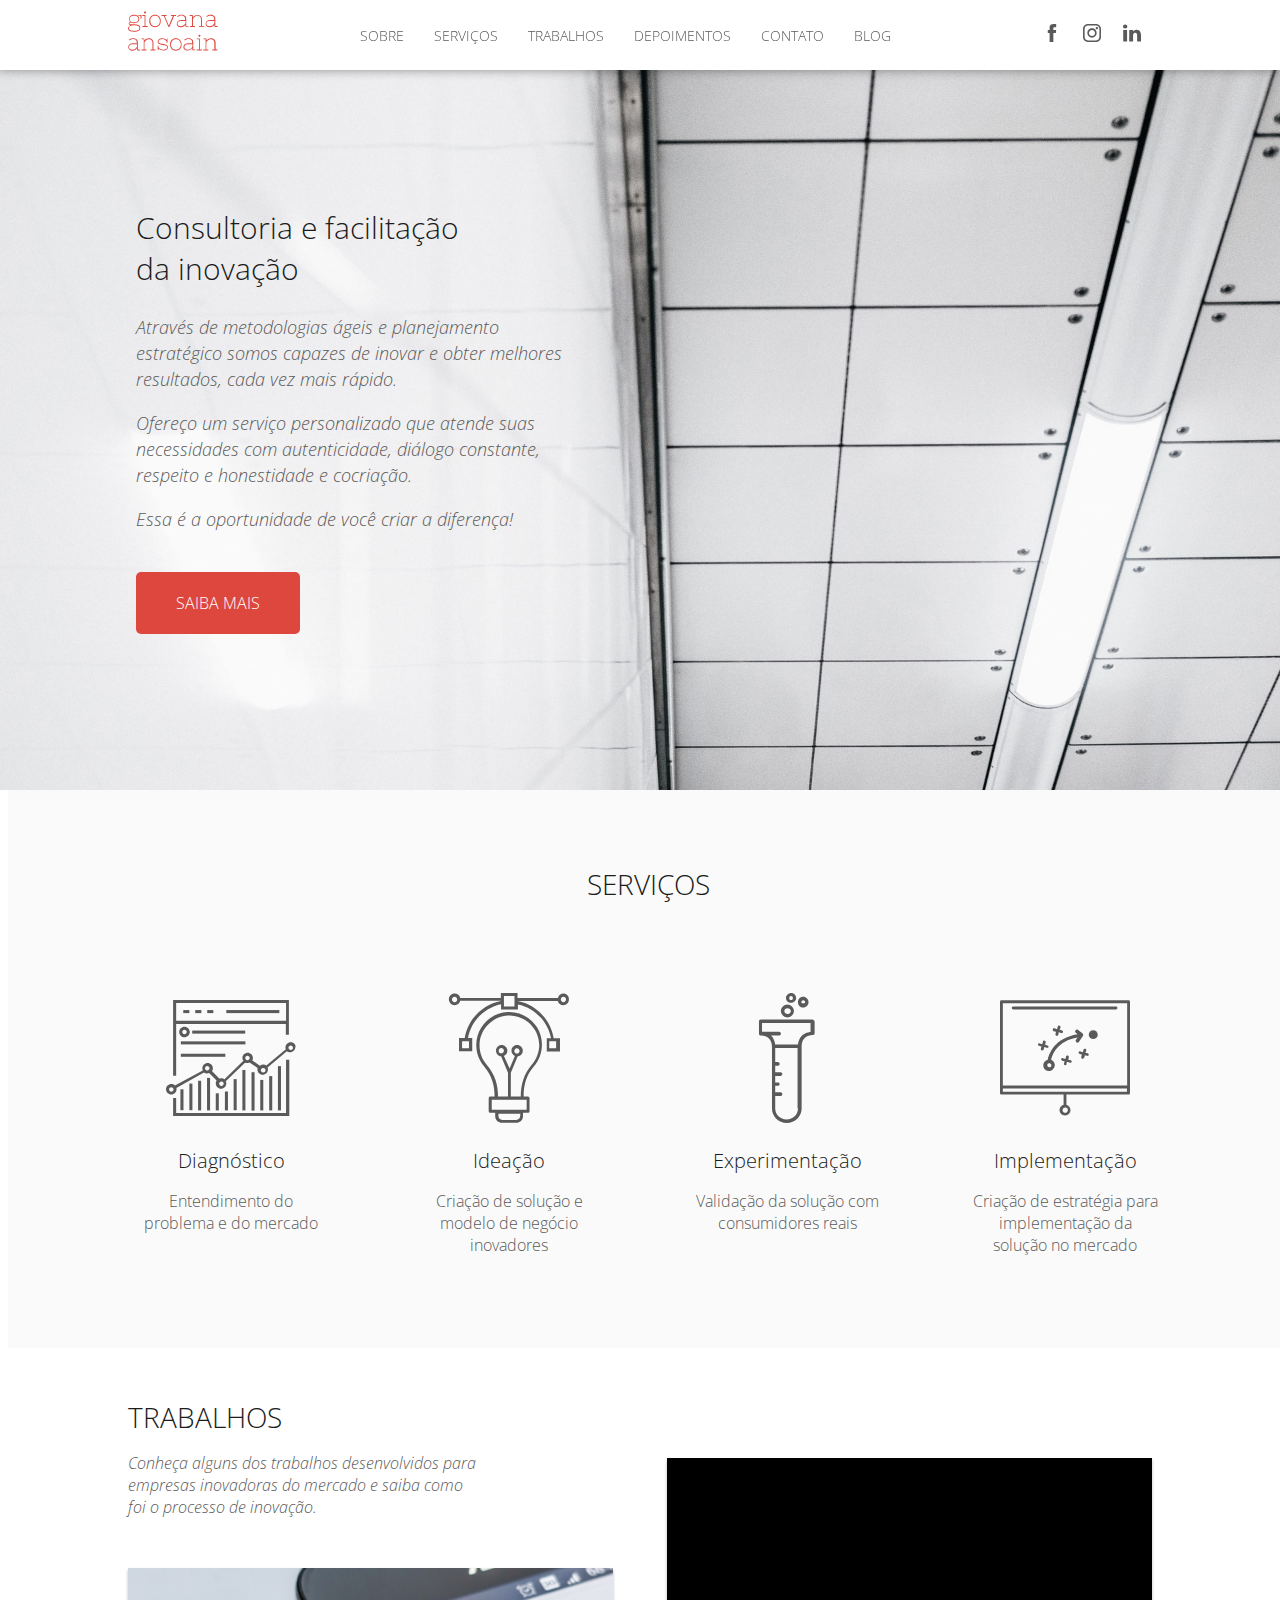
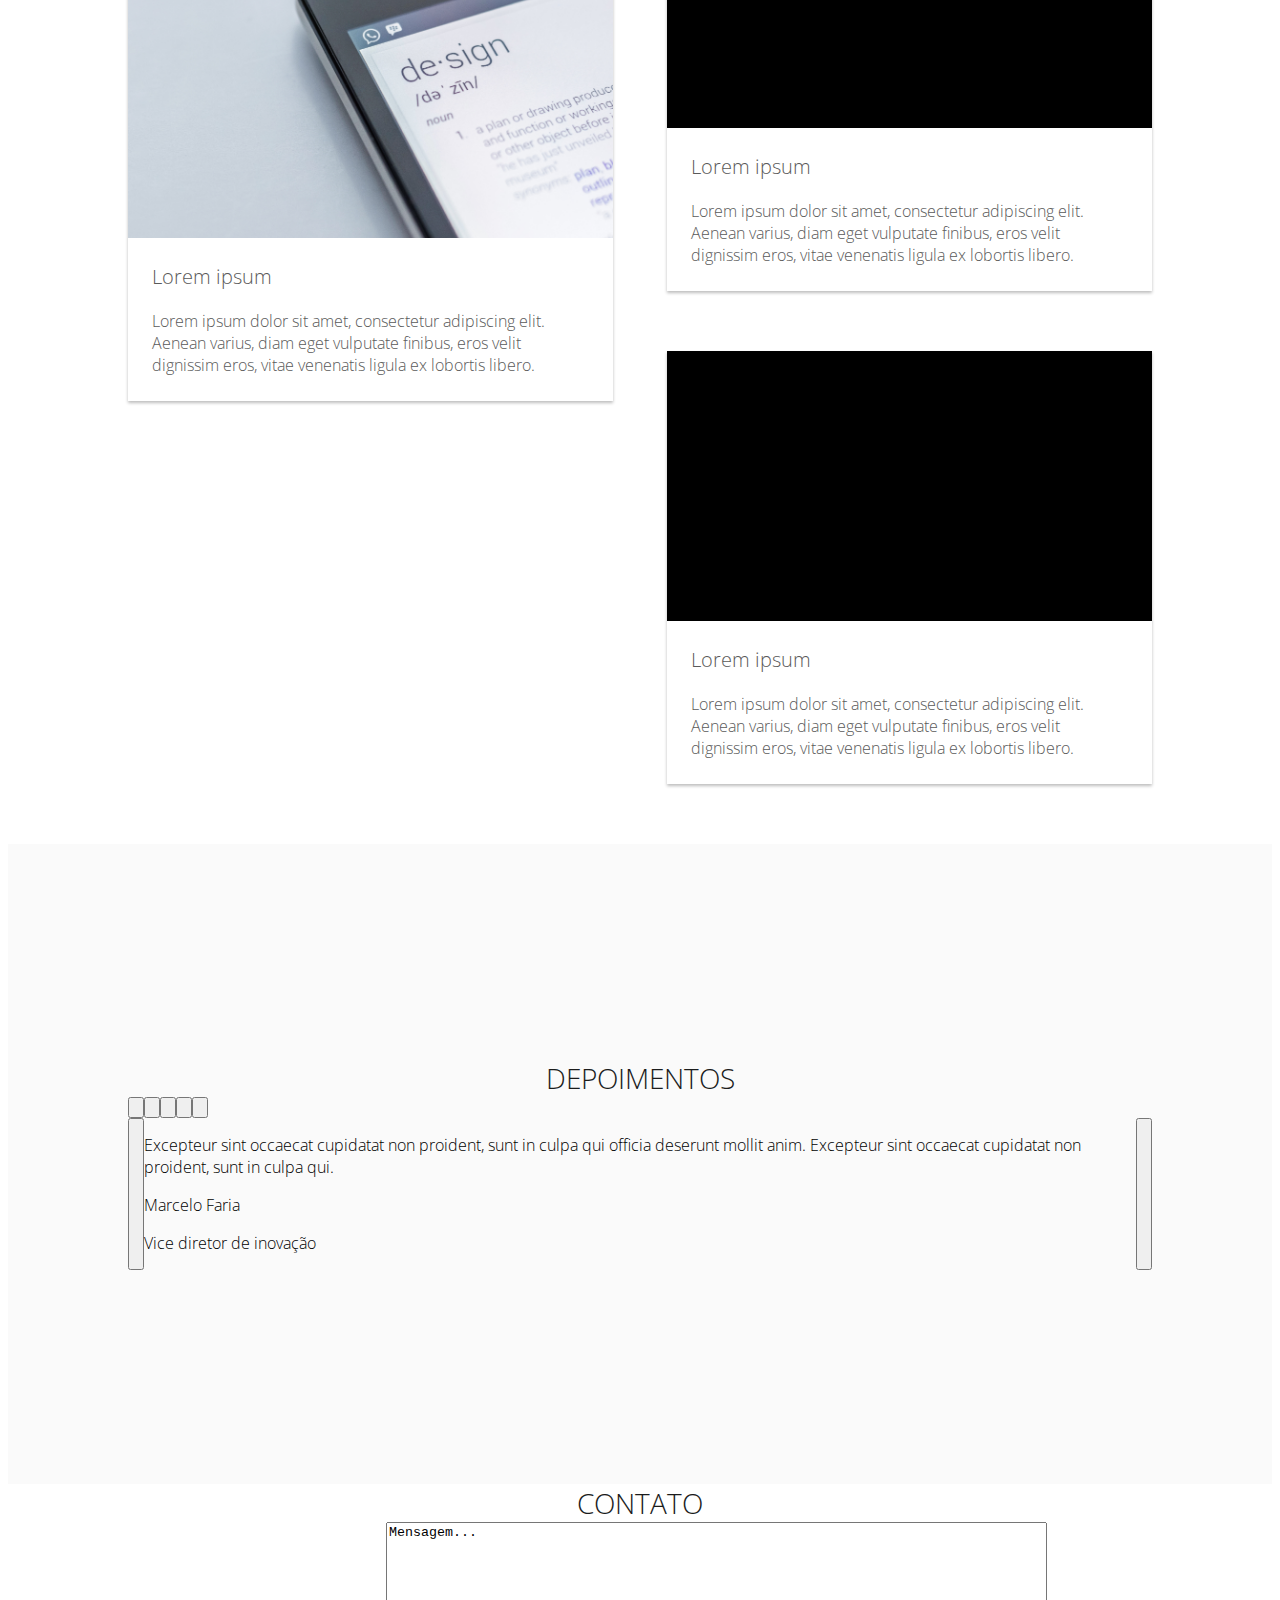
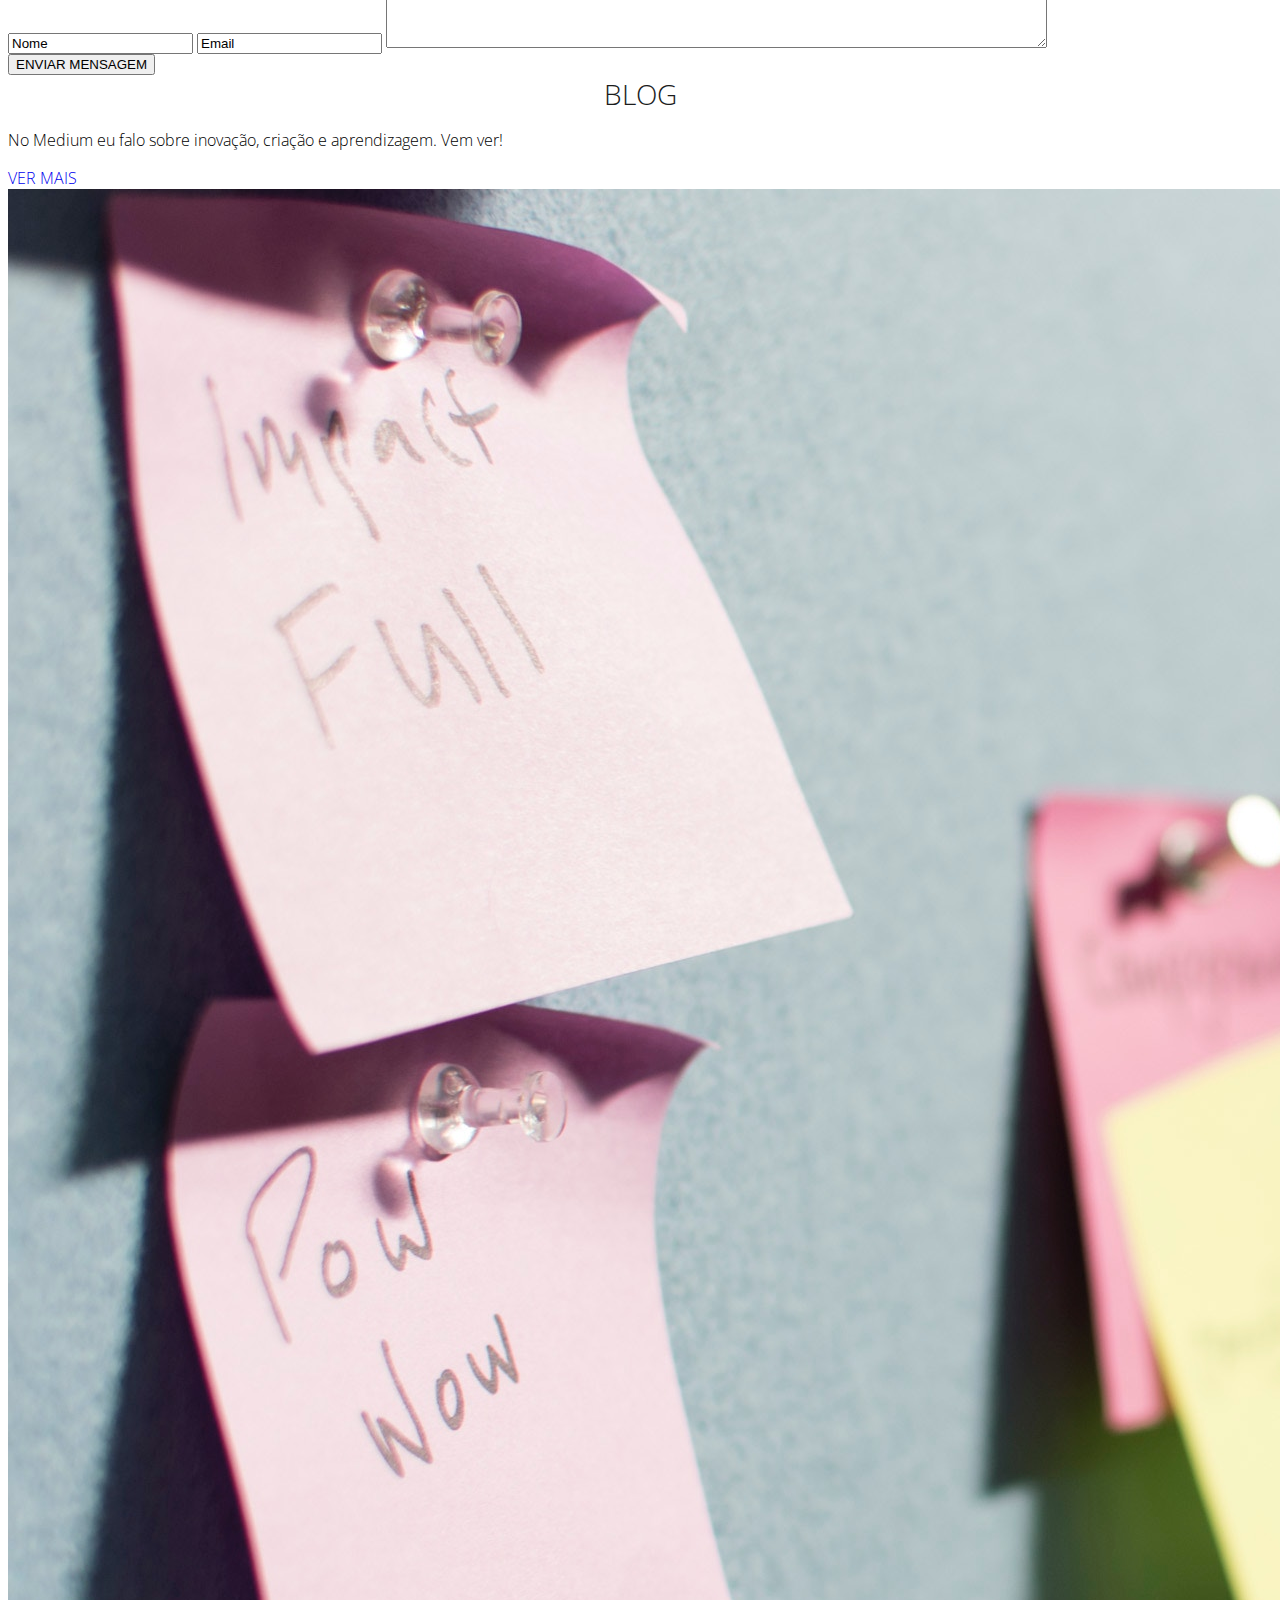
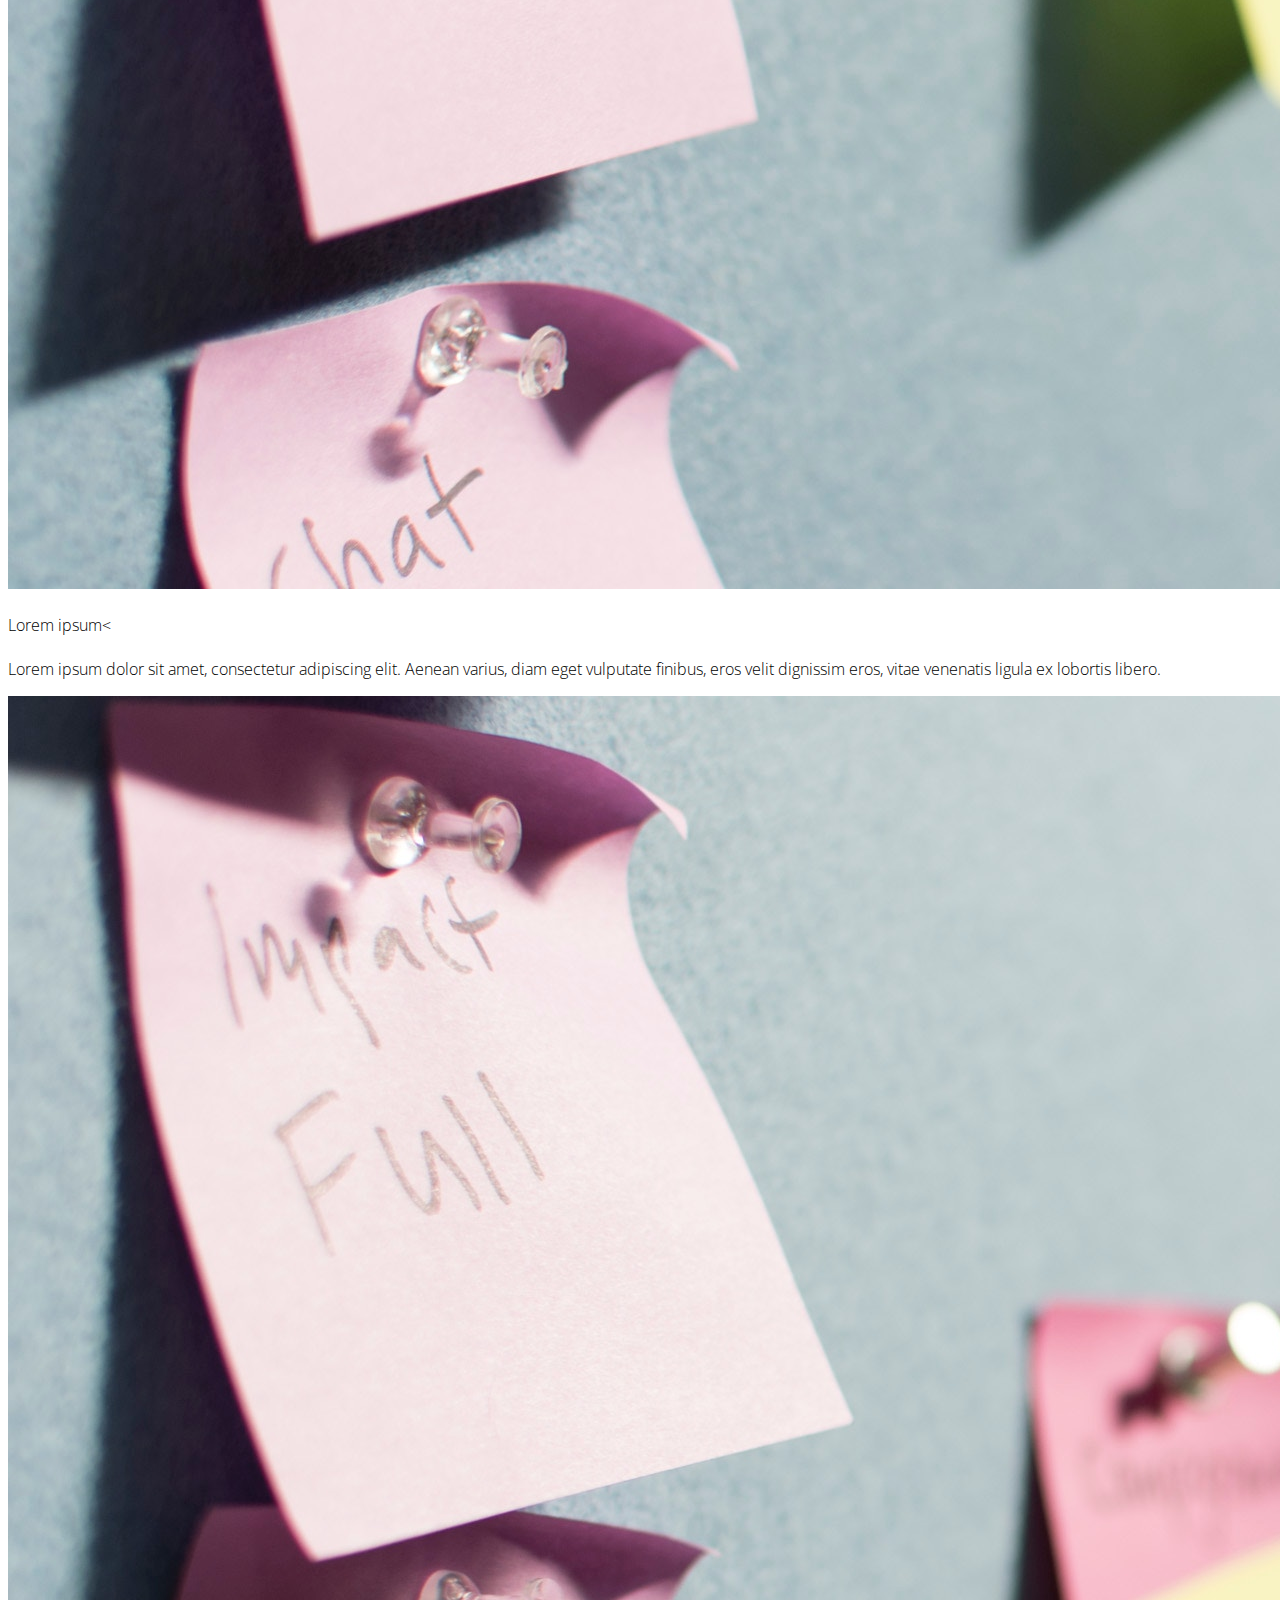
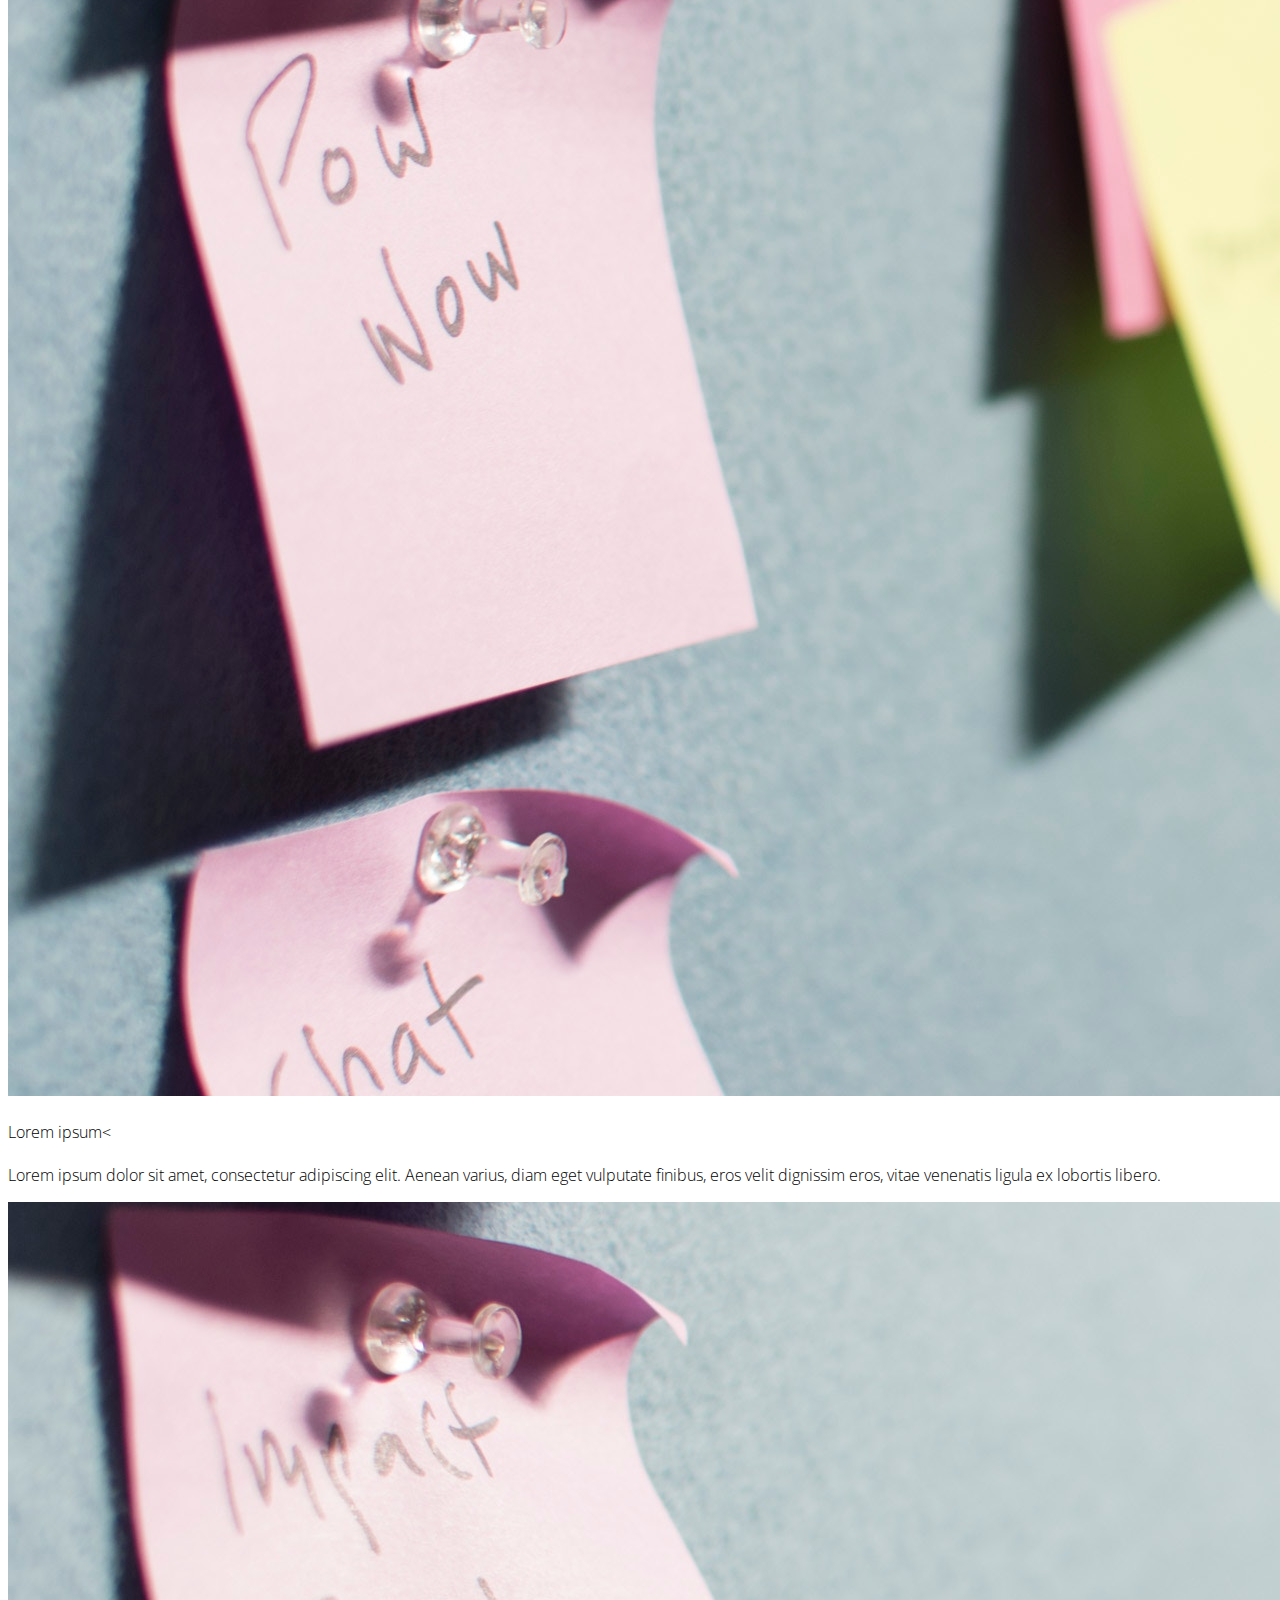
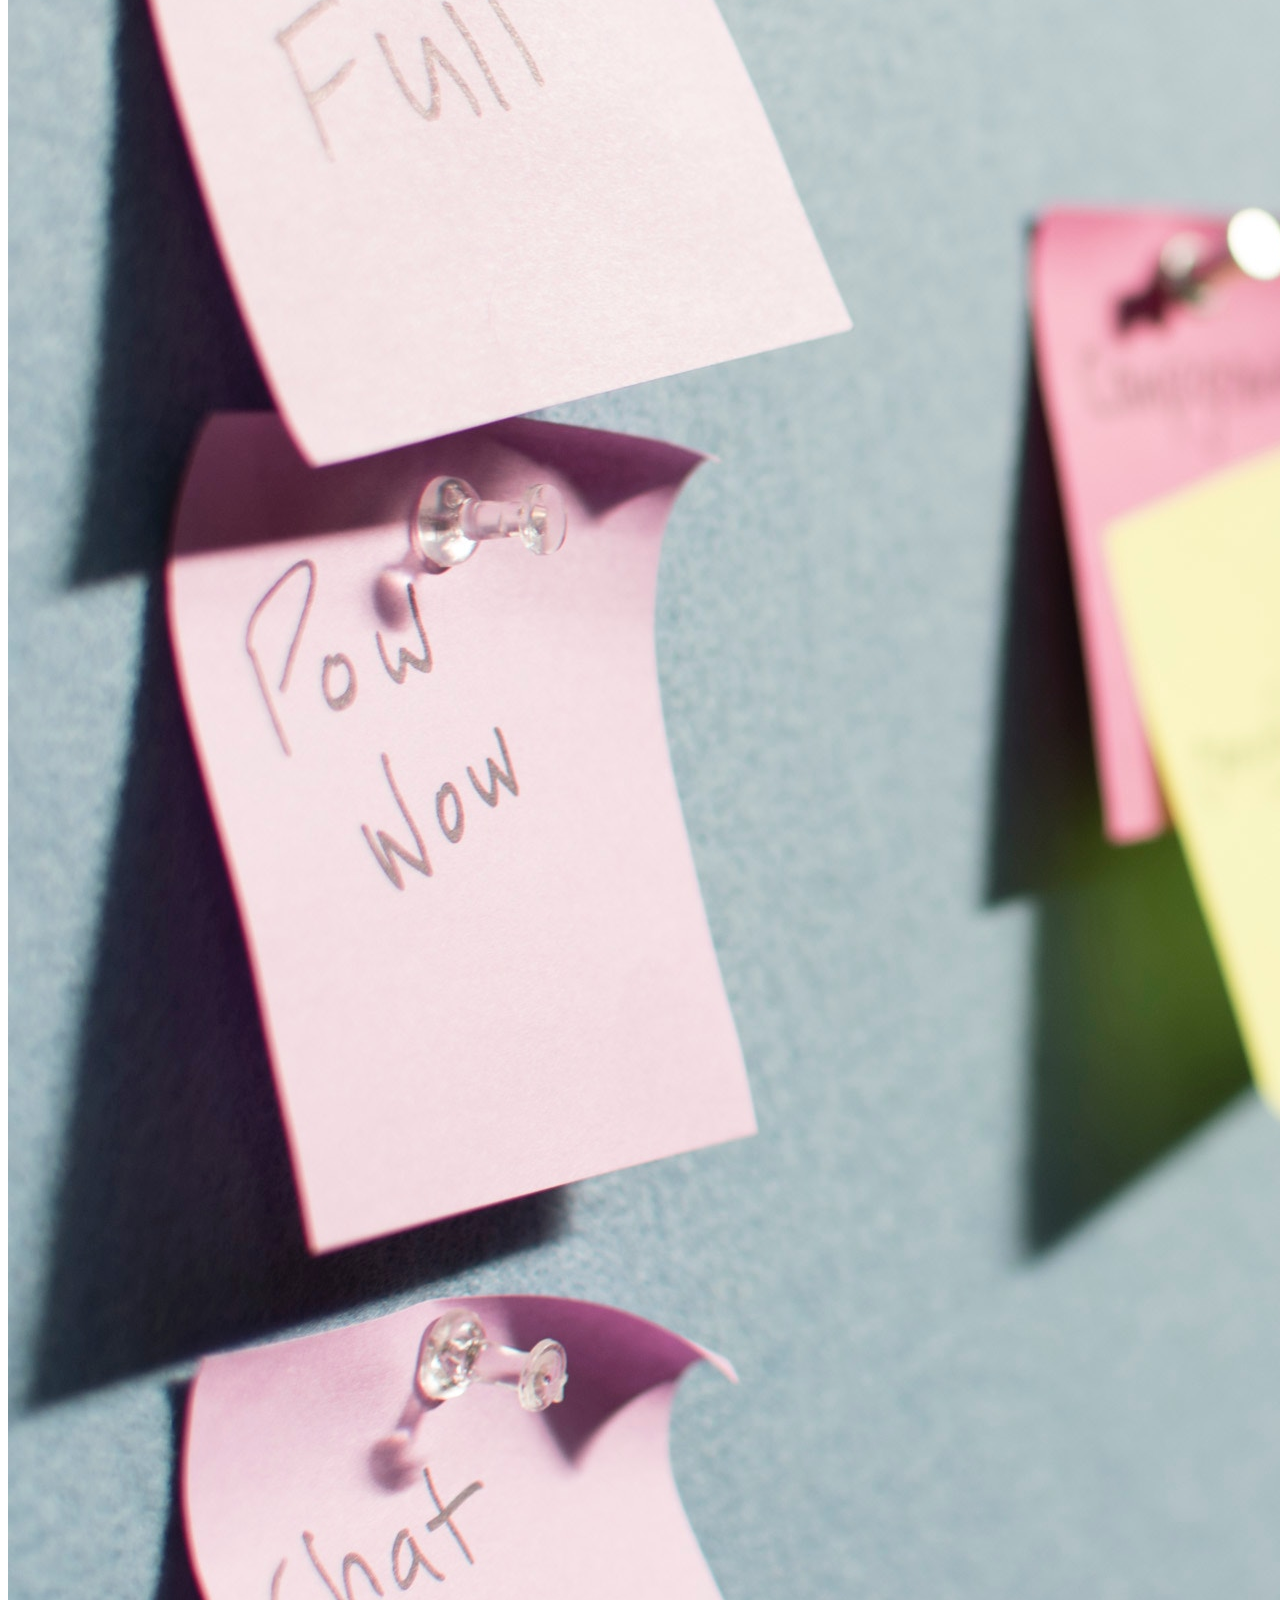
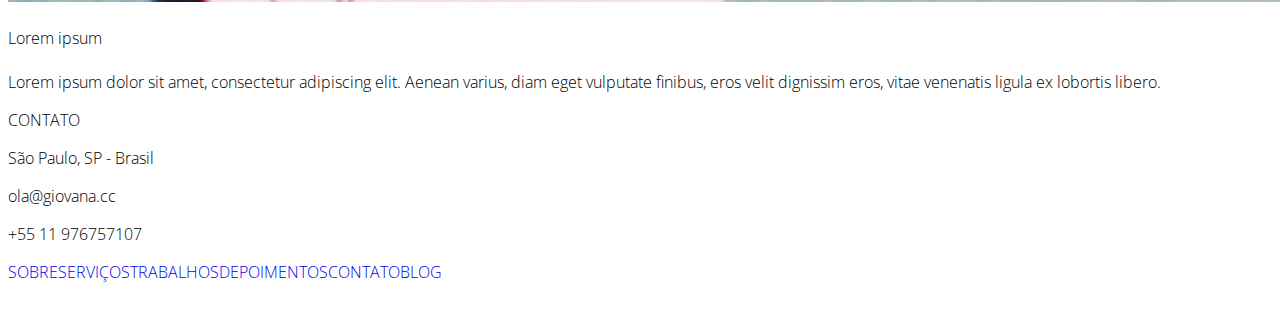
==== commit 2d38b236: "PNG to JPG photos" ====
--- a/index.html
+++ b/index.html
@@ -77,7 +77,7 @@
     </header>
 
     <div id="cover-home" class="flex align-center">
-      <img src="img/cover.png">
+      <img src="img/cover.jpg">
       <div class="container">
         <div class="cover-info">
           <h2>Consultoria e facilitação da inovação</h2>
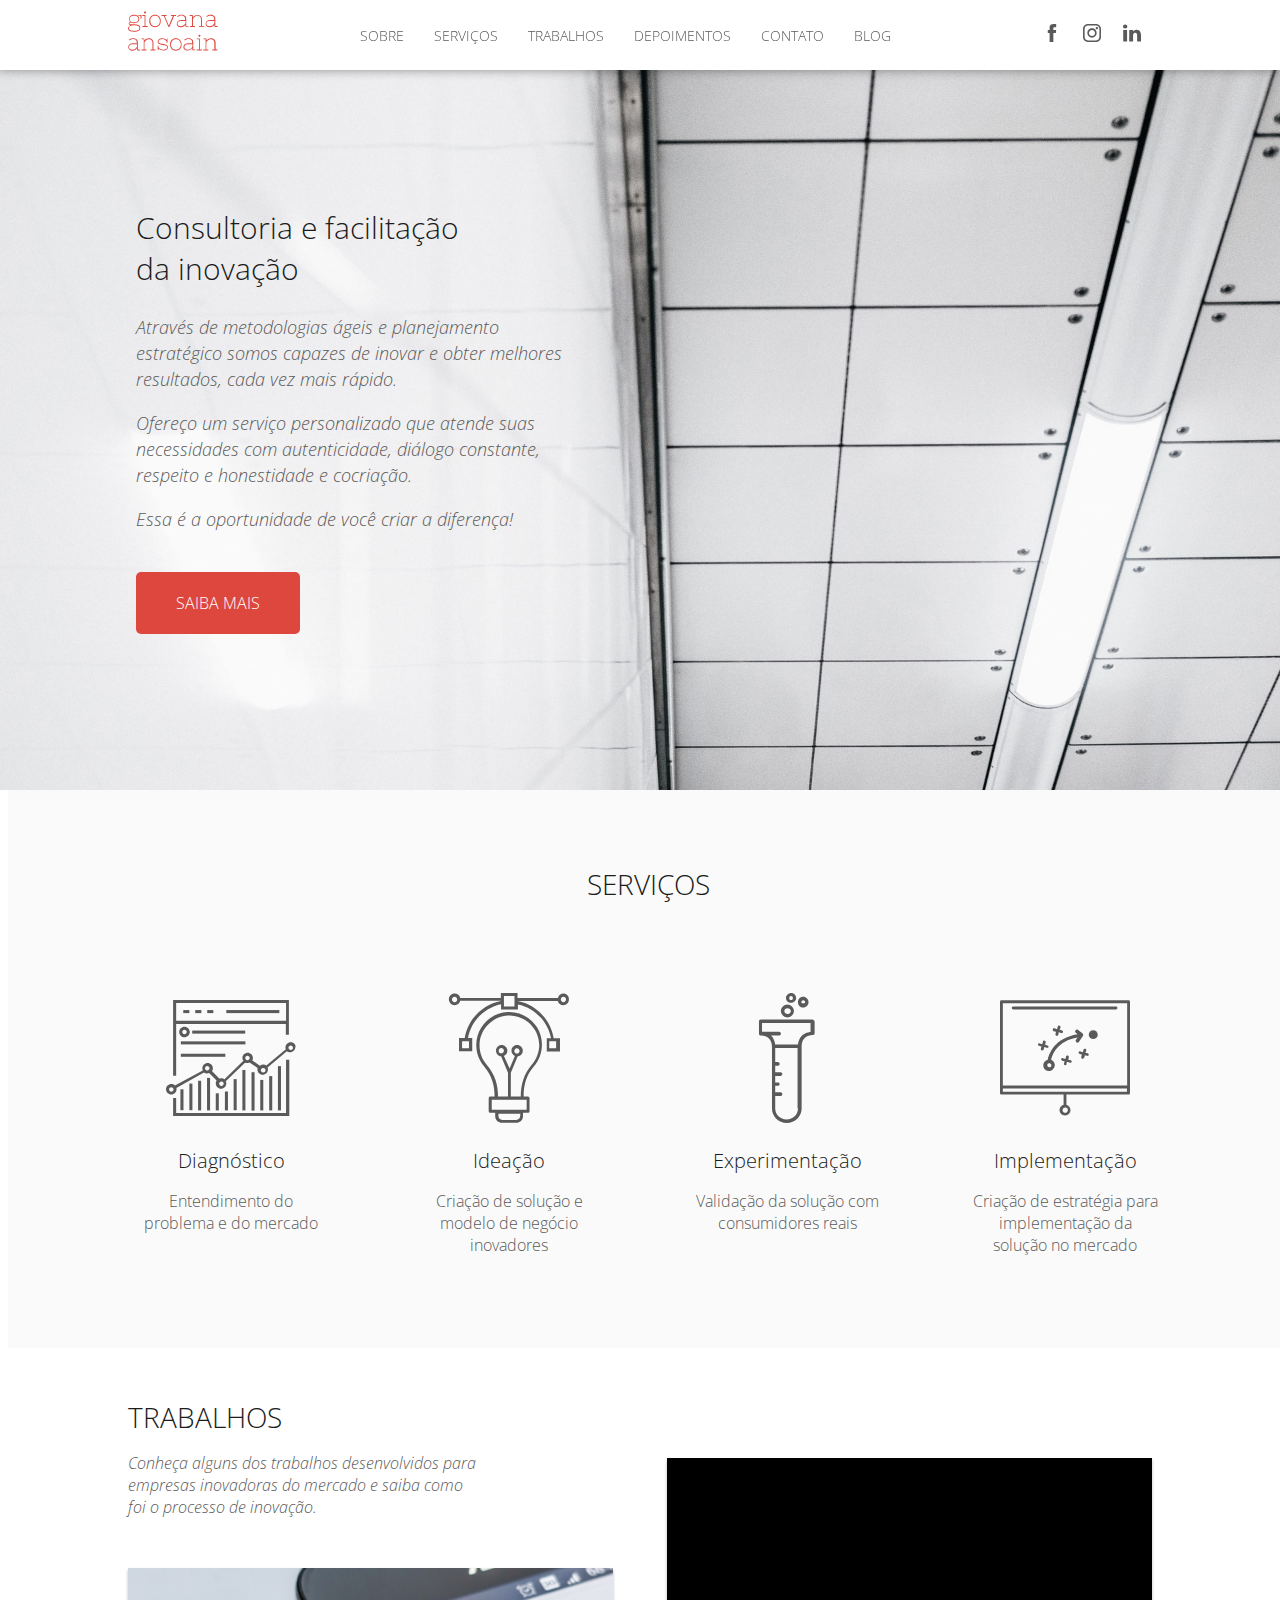
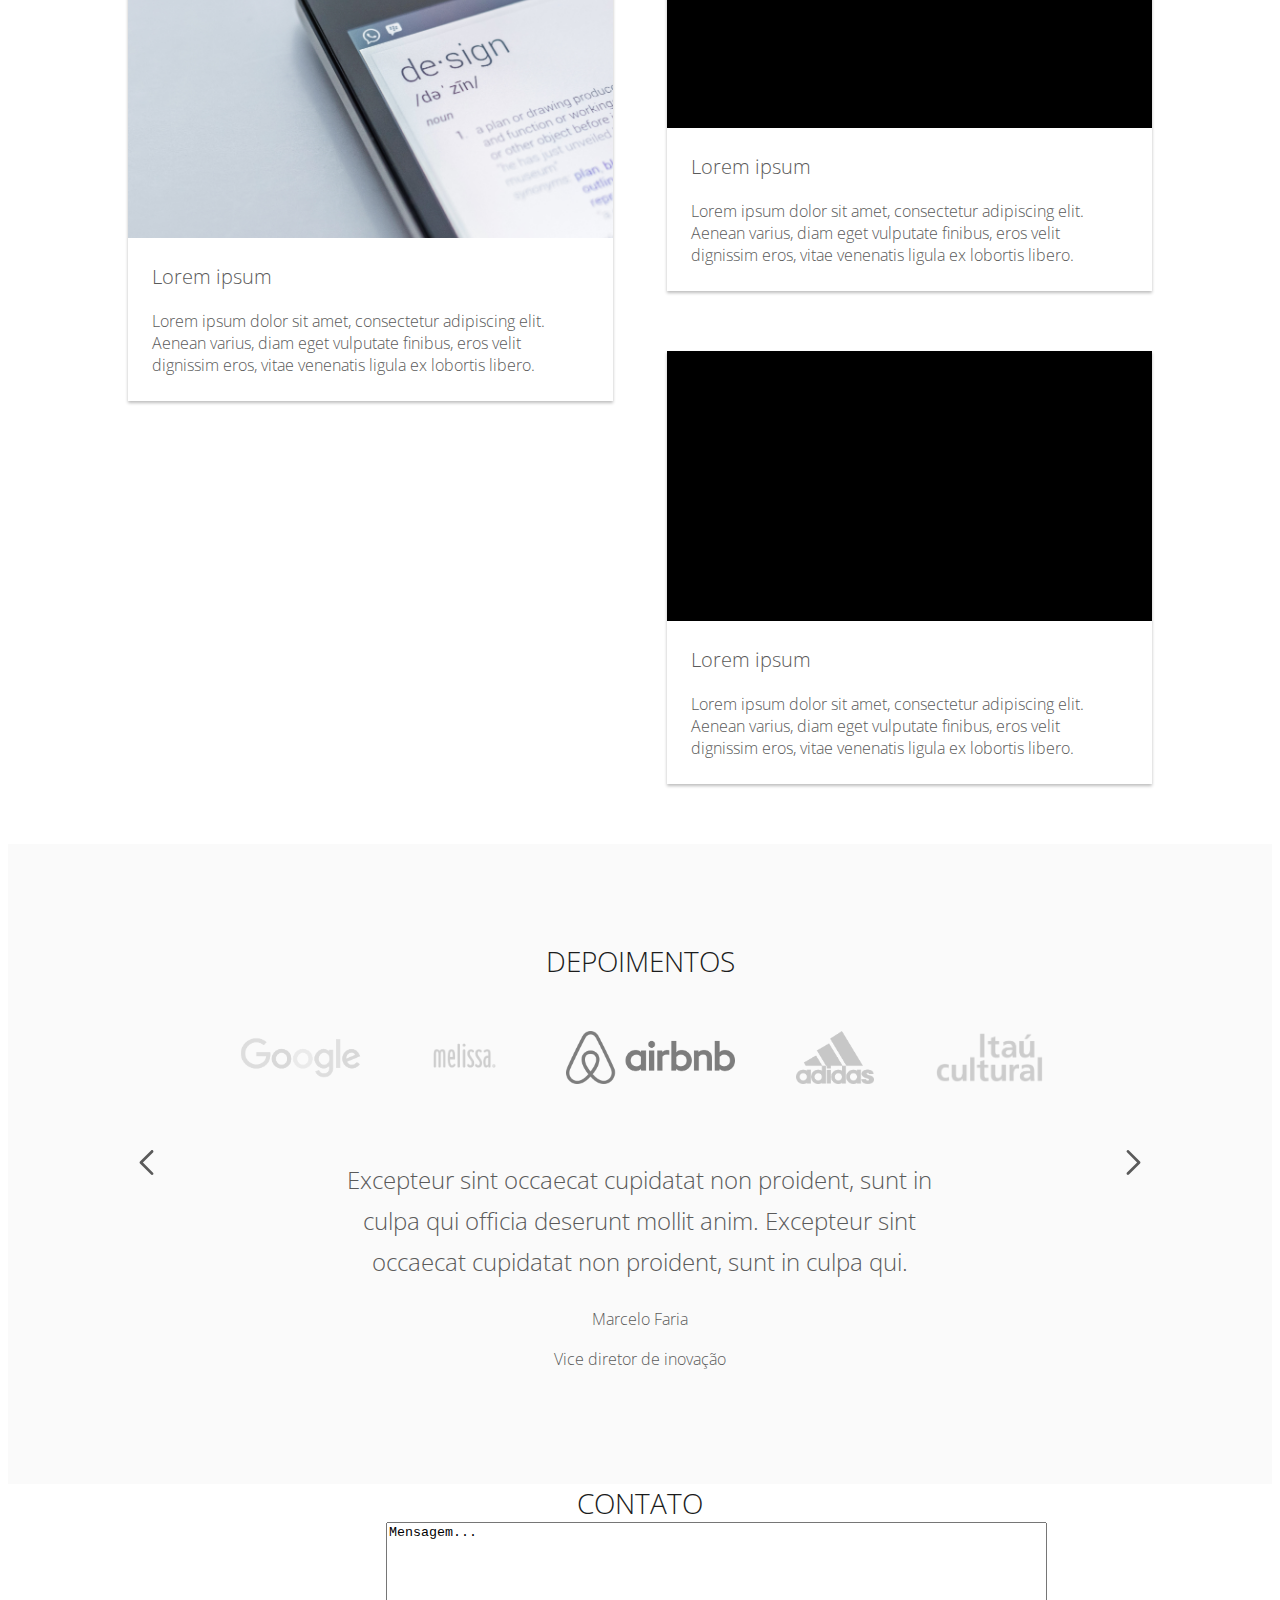
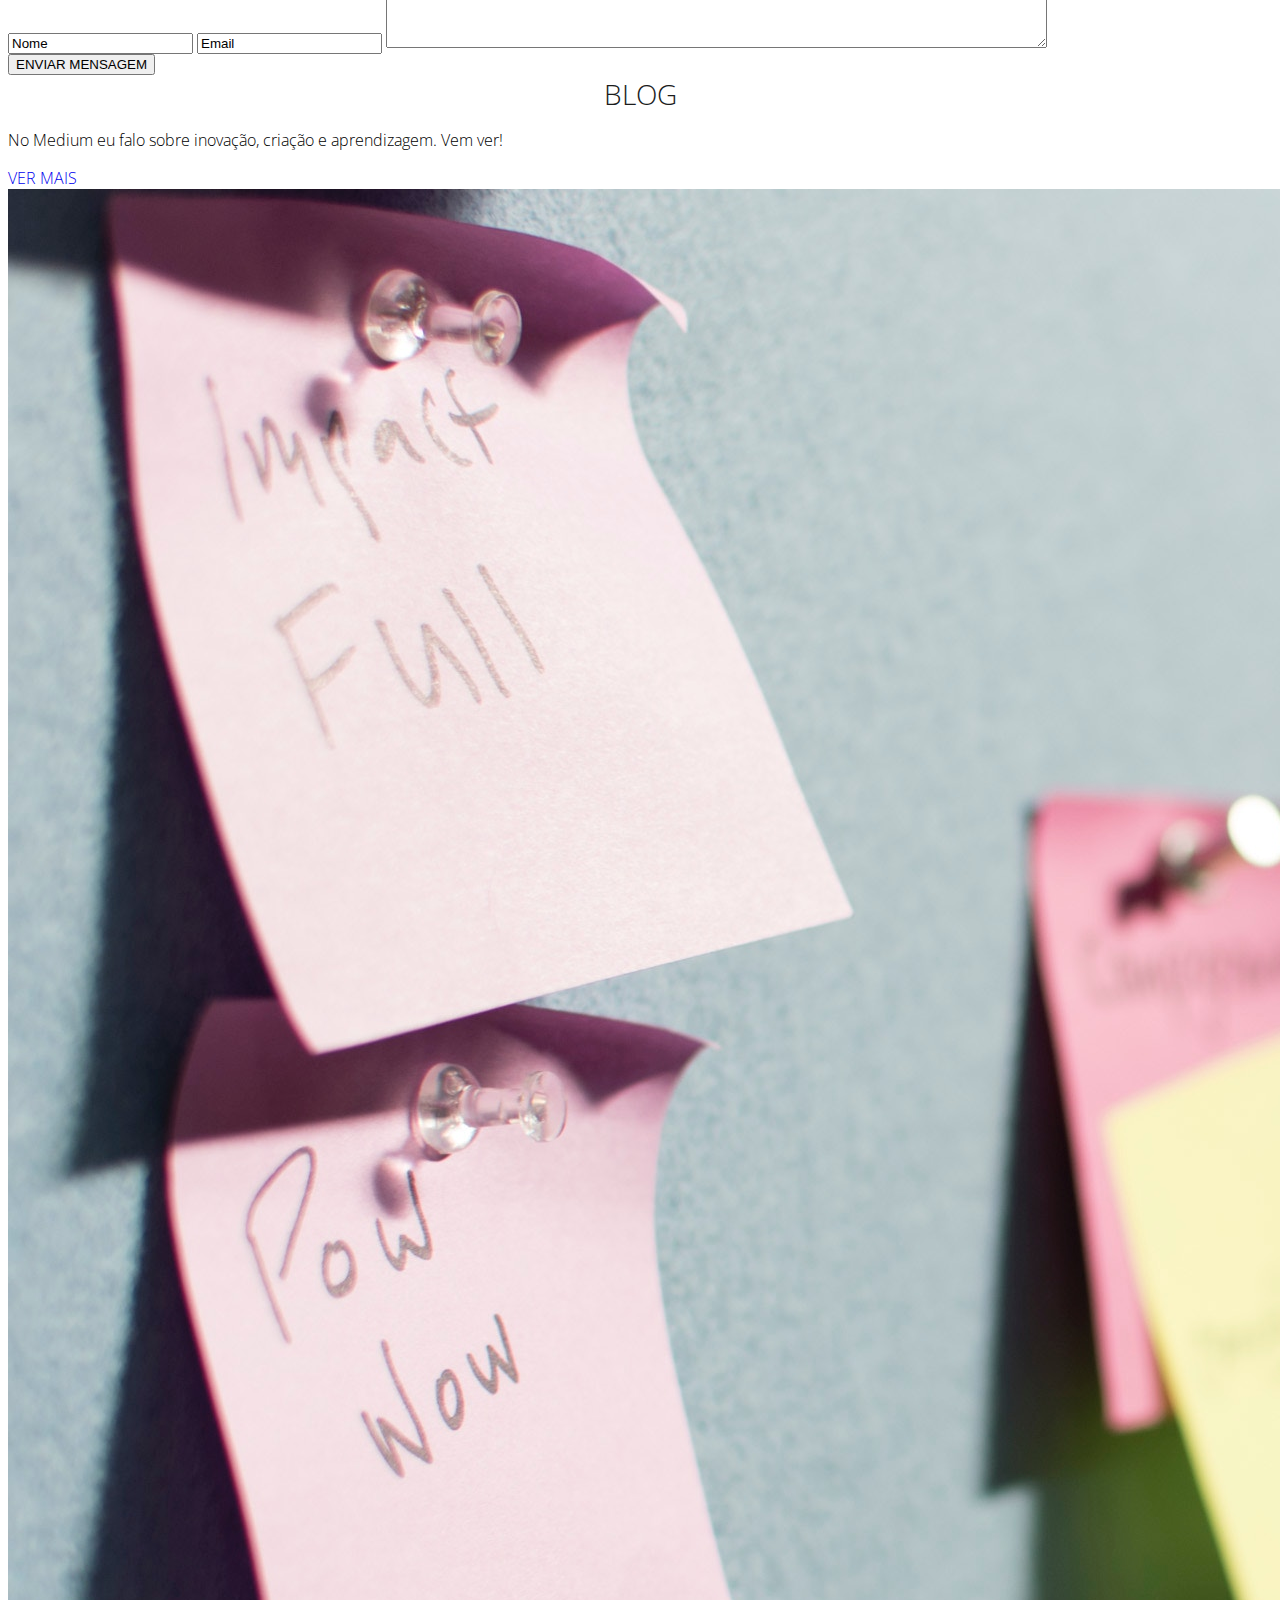
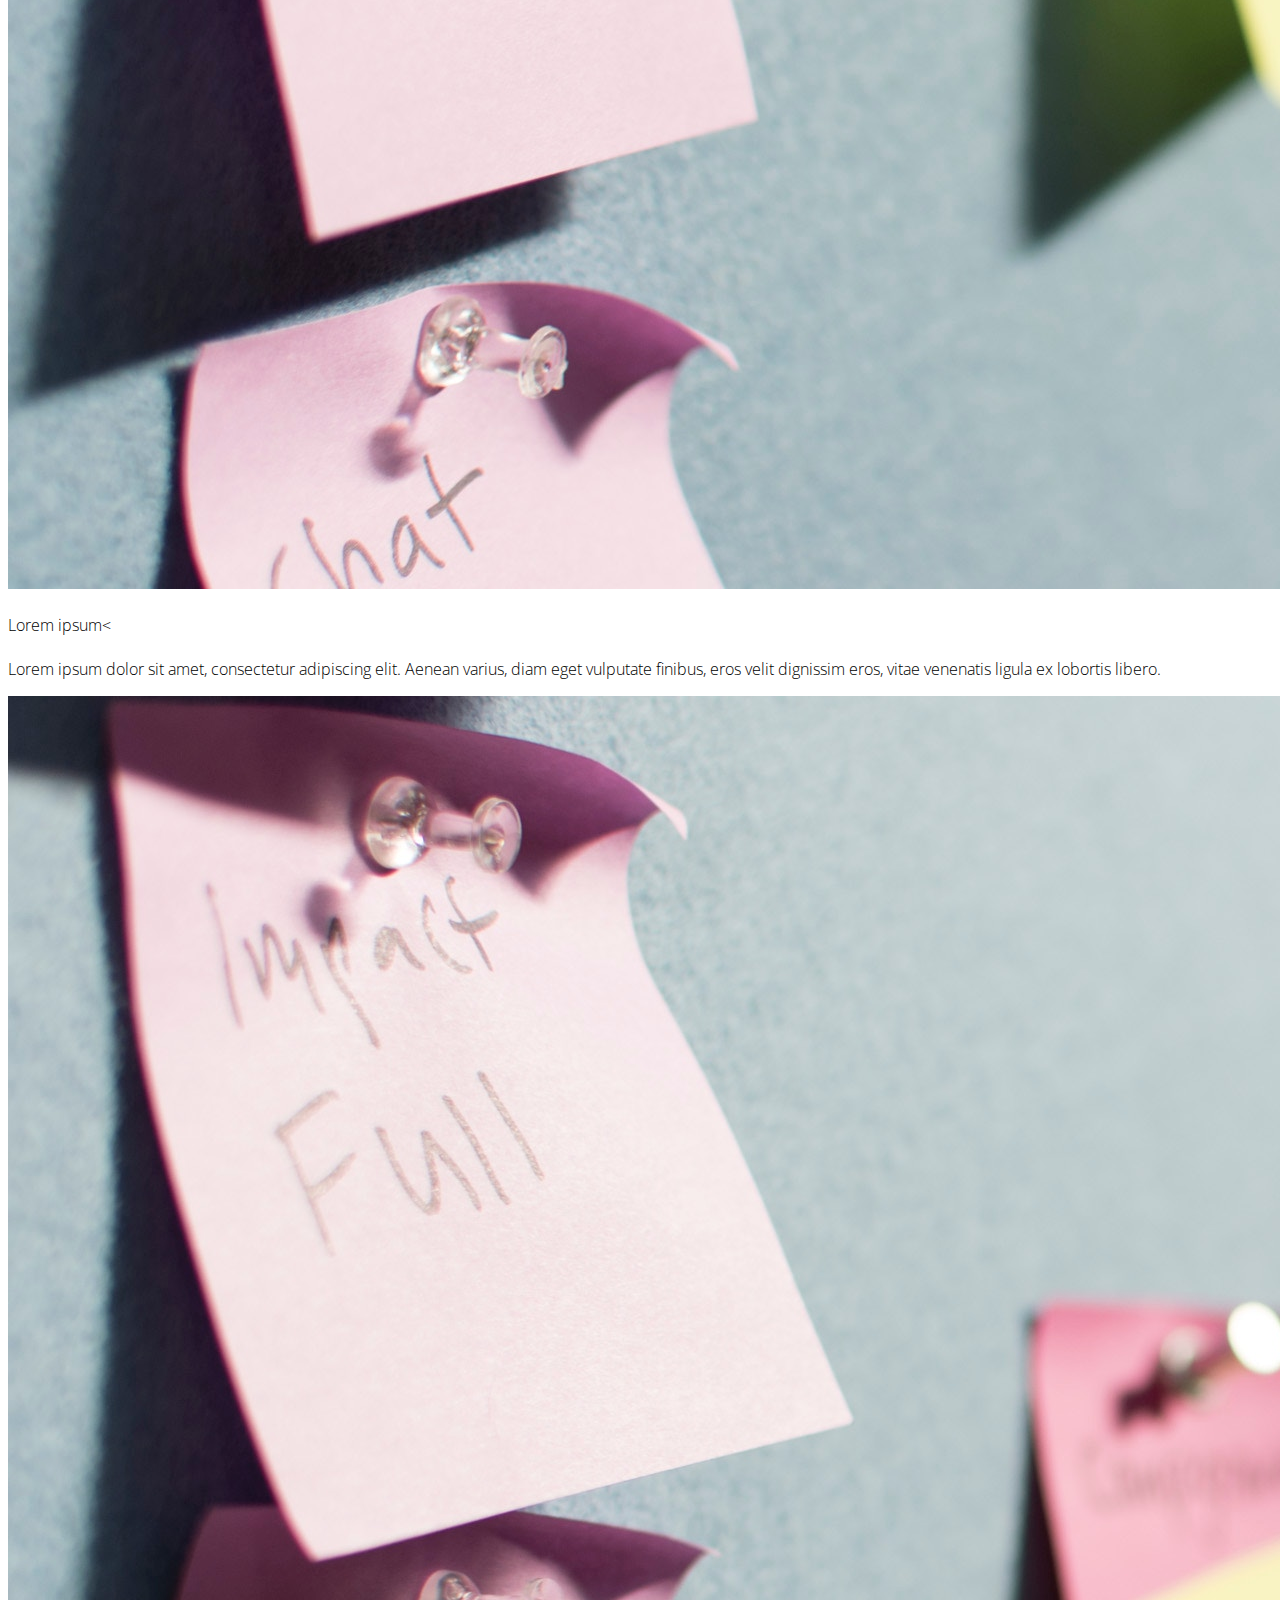
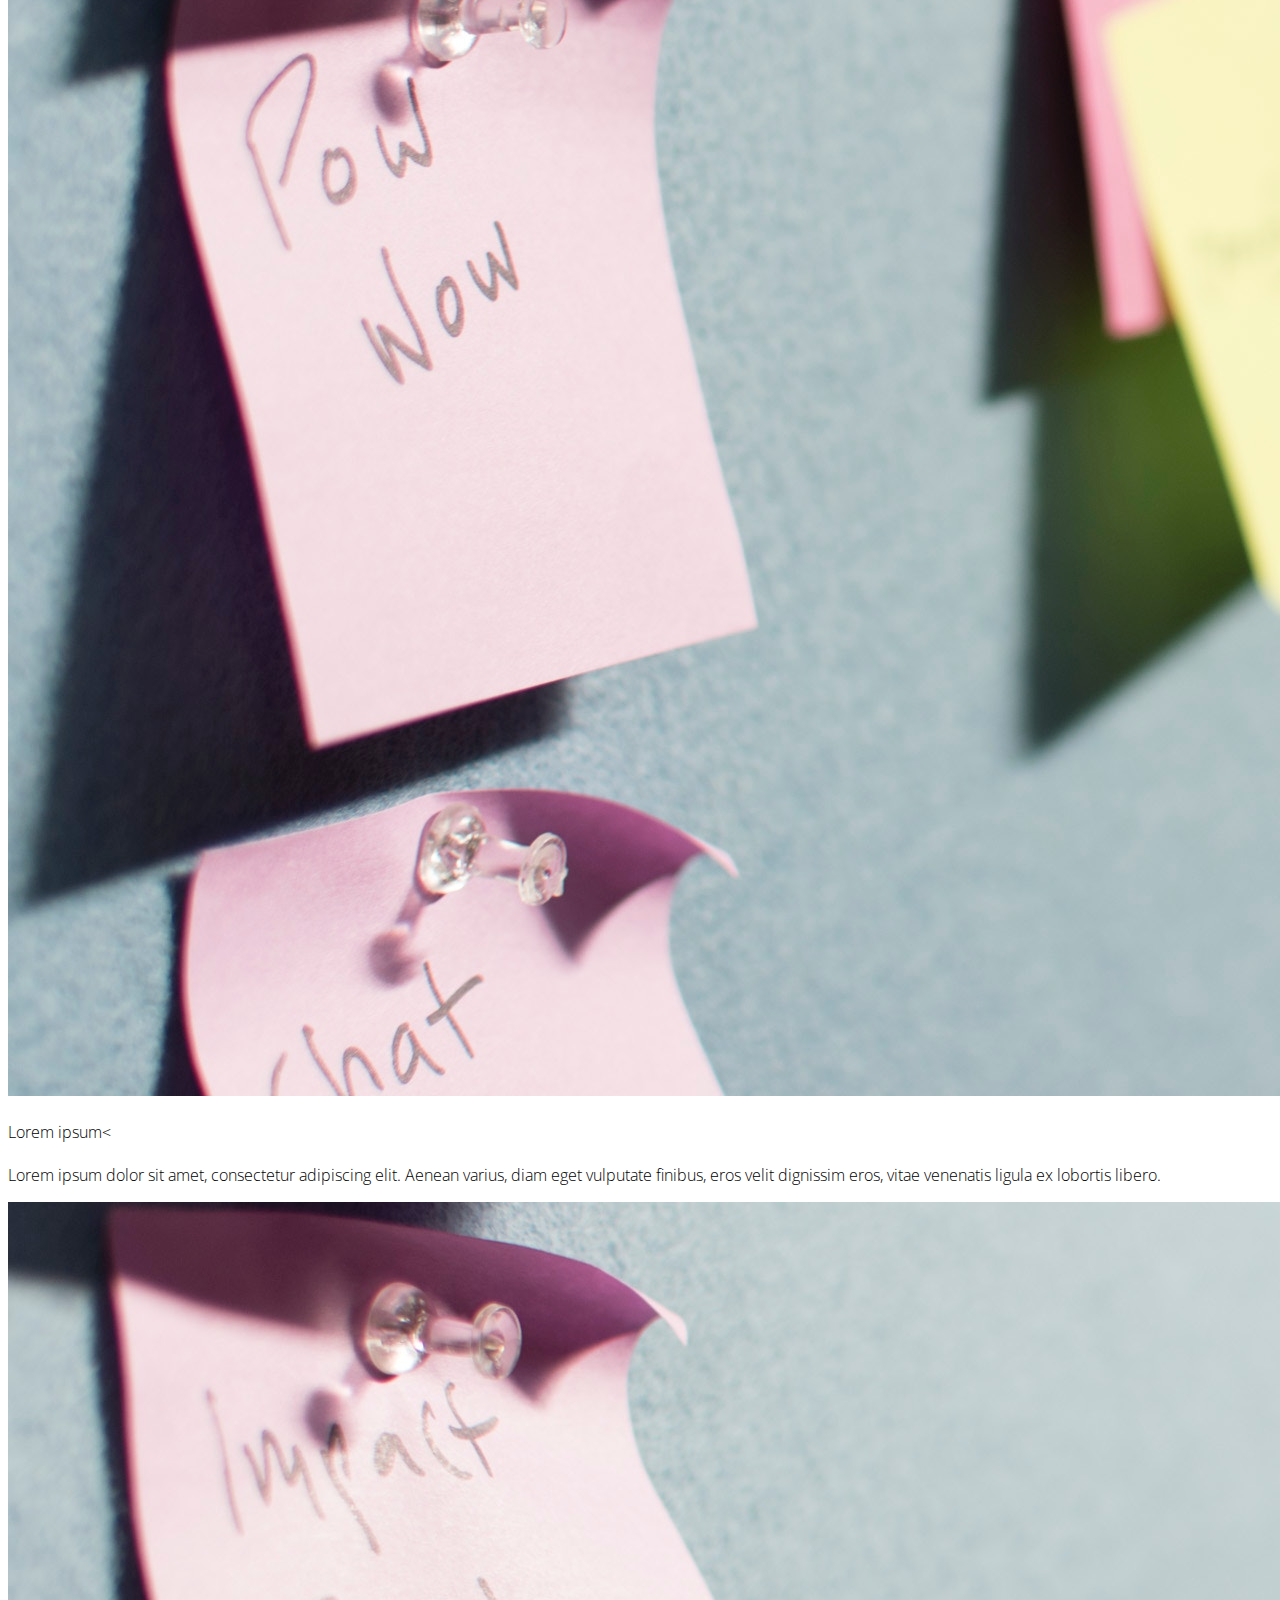
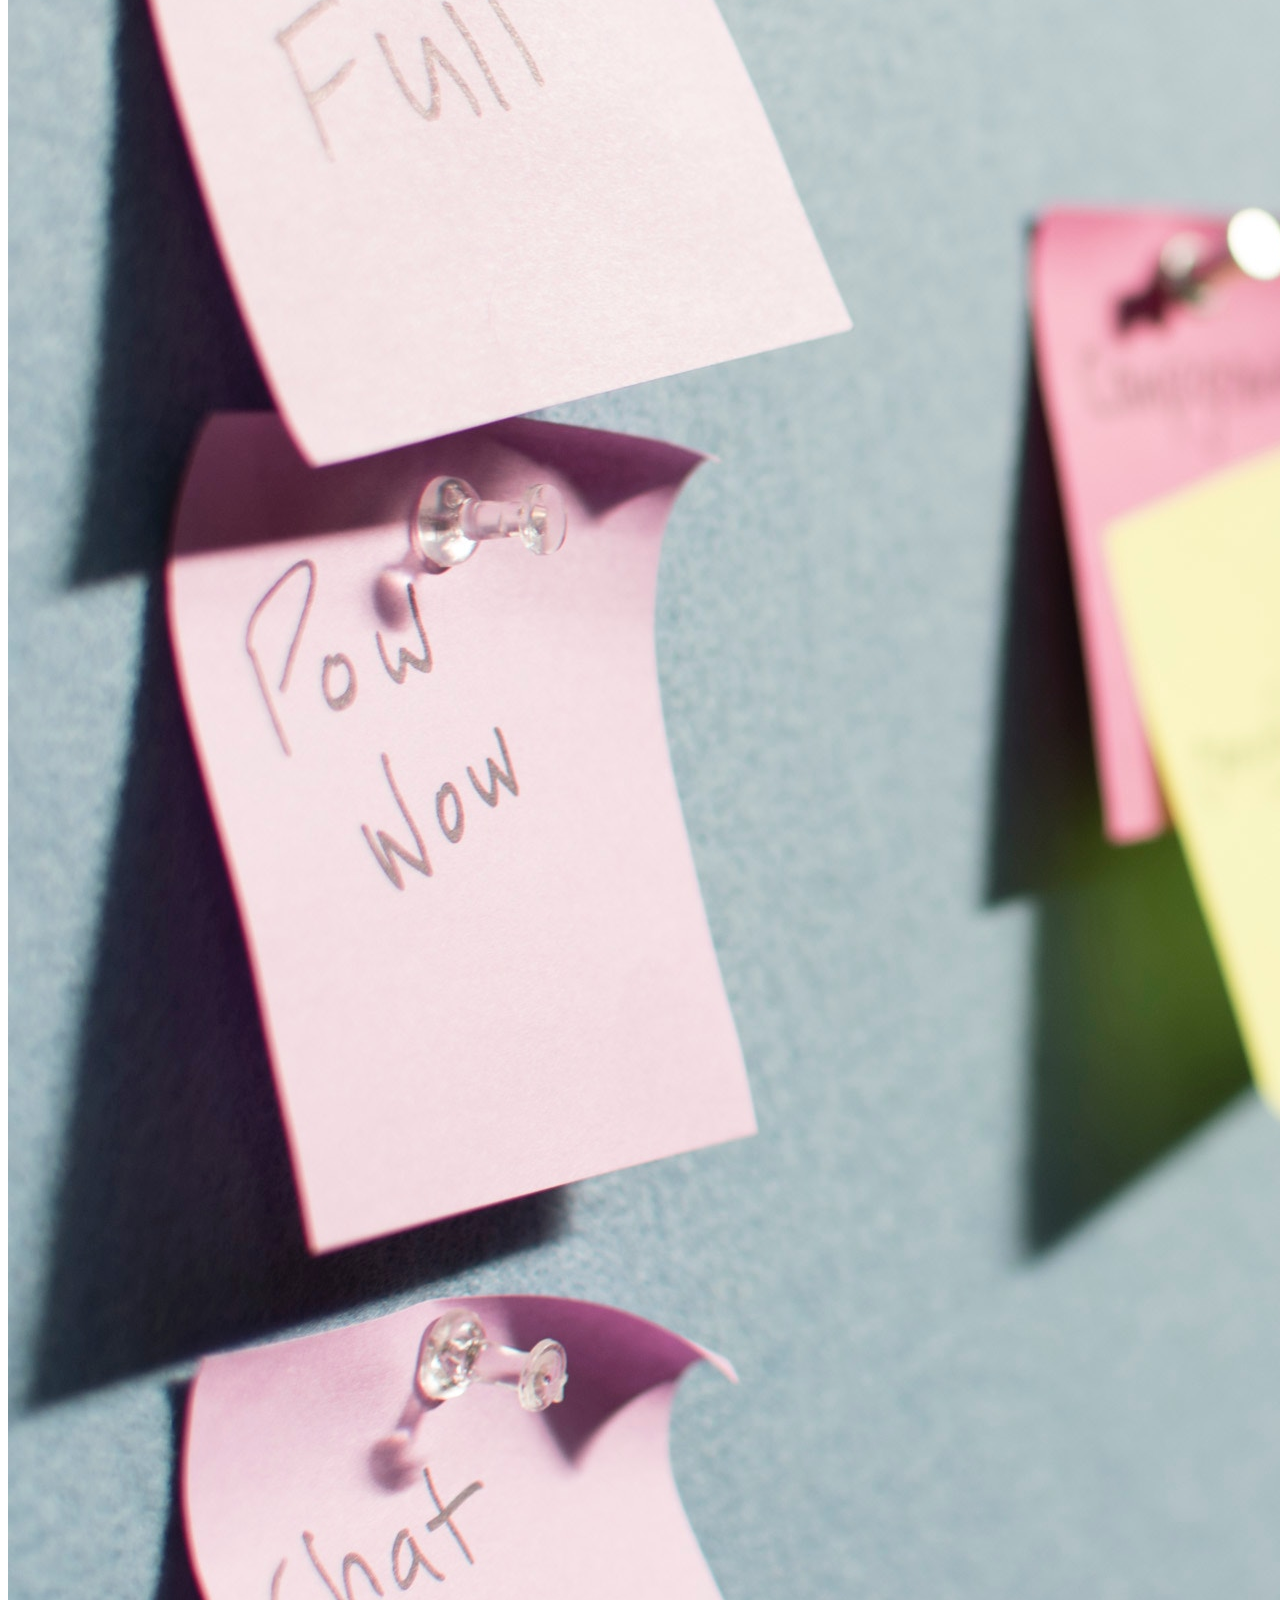
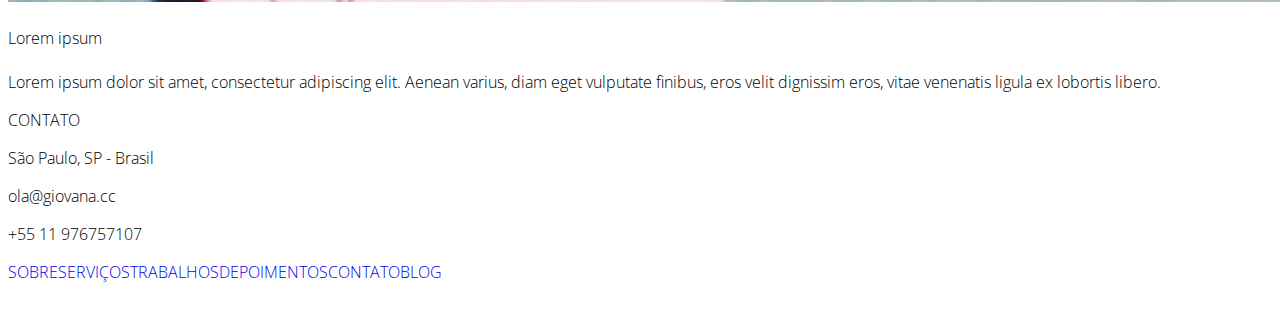
==== commit 953e9bfe: "Depoimentos feito" ====
--- a/index.html
+++ b/index.html
@@ -313,43 +313,59 @@
     </div>
 
     <div id="depoimentos" class="bg-cinza">
-      <div class="container flex justify-center">
+      <div class="container flex justify-center align-center">
         <h3 class="section-title">DEPOIMENTOS</h3>
-        <div class="flex inline">
+        <div class="clientes flex inline justify-sb">
           <button type="button" name="button" class="cliente">
-            <img src="" alt="">
+            <img src="img/clients/google.png" alt="Google">
+          </button>
+
+          <button type="button" name="button" class="cliente">
+            <img src="img/clients/melissa.png" alt="Melissa">
           </button>
 
           <button type="button" name="button" class="cliente on">
-            <img src="" alt="">
+            <img src="img/clients/airbnb.png" alt="Airbnb">
           </button>
 
           <button type="button" name="button" class="cliente">
-            <img src="" alt="">
+            <img src="img/clients/adidas.png" alt="Adidas">
           </button>
 
           <button type="button" name="button" class="cliente">
-            <img src="" alt="">
-          </button>
-
-          <button type="button" name="button" class="cliente">
-            <img src="" alt="">
-          </button>
-        </div>
-        <div class="flex inline">
+            <img src="img/clients/itau-cultural.png" alt="Itaú Cultural">
+          </button>
+        </div>
+        <div class="arrows flex inline justify-sb">
           <button type="button" name="left-arrow">
-            <img src="img/icon/left-arrow.svg" alt="Próximo depoimento a esquerda">
-          </button>
-
-          <div class="texto">
-            <p>Excepteur sint occaecat cupidatat non proident, sunt in culpa qui officia deserunt mollit anim. Excepteur sint occaecat cupidatat non proident, sunt in culpa qui.</p>
-            <p>Marcelo Faria</p>
-            <p>Vice diretor de inovação</p>
-          </div>
+            <svg version="1.1" id="Layer_1" xmlns="http://www.w3.org/2000/svg" xmlns:xlink="http://www.w3.org/1999/xlink" x="0px" y="0px" viewBox="0 0 64 64" style="enable-background:new 0 0 64 64;" xml:space="preserve">
+              <style type="text/css">
+              	.st0{fill:#5A5A5A;}
+              </style>
+            	<g>
+            		<path class="st0" d="M48.7,6.1c1.4-1.4,1.4-3.6,0-5s-3.6-1.4-5,0L15.3,29.5c-1.4,1.4-1.4,3.6,0,5L43.7,63c1.4,1.4,3.6,1.4,5,0
+            			s1.4-3.6,0-5L22.8,32L48.7,6.1z"/>
+            	</g>
+            </g>
+            </svg>
+          </button>
 
           <button type="button" name="right-arrow">
-            <img src="img/icon/right-arrow.svg" alt="Próximo depoimento a direita">
-          </button>
+            <svg version="1.1" id="Layer_1" xmlns="http://www.w3.org/2000/svg" xmlns:xlink="http://www.w3.org/1999/xlink" x="0px" y="0px" viewBox="0 0 64 64" style="enable-background:new 0 0 64 64;" xml:space="preserve">
+            	<style type="text/css">
+            	.st0{fill:#5A5A5A;}
+            	</style>
+          		<g>
+          			<path class="st0" d="M15.3,57.9c-1.4,1.4-1.4,3.6,0,5s3.6,1.4,5,0l28.4-28.4c1.4-1.4,1.4-3.6,0-5L20.3,1c-1.4-1.4-3.6-1.4-5,0
+          			s-1.4,3.6,0,5l25.9,26L15.3,57.9z"/>
+          		</g>
+            </svg>
+          </button>
+        </div>
+        <div class="texto">
+          <p id="depoimento">Excepteur sint occaecat cupidatat non proident, sunt in culpa qui officia deserunt mollit anim. Excepteur sint occaecat cupidatat non proident, sunt in culpa qui.</p>
+          <p id="nome">Marcelo Faria</p>
+          <p id="cargo">Vice diretor de inovação</p>
         </div>
       </div>
     </div>
--- a/style/css/style.css
+++ b/style/css/style.css
@@ -210,4 +210,45 @@
   -webkit-flex-direction: column;
   -ms-flex-direction: column;
   flex-direction: column;
-  height: 640px; }
+  height: 640px;
+  position: relative; }
+  #depoimentos .container .clientes {
+    width: 80%;
+    margin: 50px 0; }
+    #depoimentos .container .clientes button {
+      height: 55px;
+      background: none;
+      border: none;
+      opacity: 0.2; }
+      #depoimentos .container .clientes button img {
+        height: 100%;
+        -webkit-filter: grayscale(100%);
+        filter: grayscale(100%); }
+  #depoimentos .container .cliente.on {
+    opacity: 1;
+    -webkit-filter: contrast(100%);
+    filter: contrast(100%); }
+  #depoimentos .container .arrows {
+    width: 100%;
+    position: absolute; }
+    #depoimentos .container .arrows button {
+      background: none;
+      border: none;
+      cursor: pointer;
+      outline: none; }
+      #depoimentos .container .arrows button svg {
+        height: 25px; }
+    #depoimentos .container .arrows button:hover path {
+      opacity: 0.5; }
+  #depoimentos .container .texto {
+    width: 60%;
+    text-align: center;
+    color: #5A5A5A; }
+    #depoimentos .container .texto #depoimento {
+      font-size: 24px;
+      line-height: 41px; }
+    #depoimentos .container .texto #nome {
+      font: 1.25em;
+      line-height: 26px; }
+    #depoimentos .container .texto #cargo {
+      font-size: 1em; }
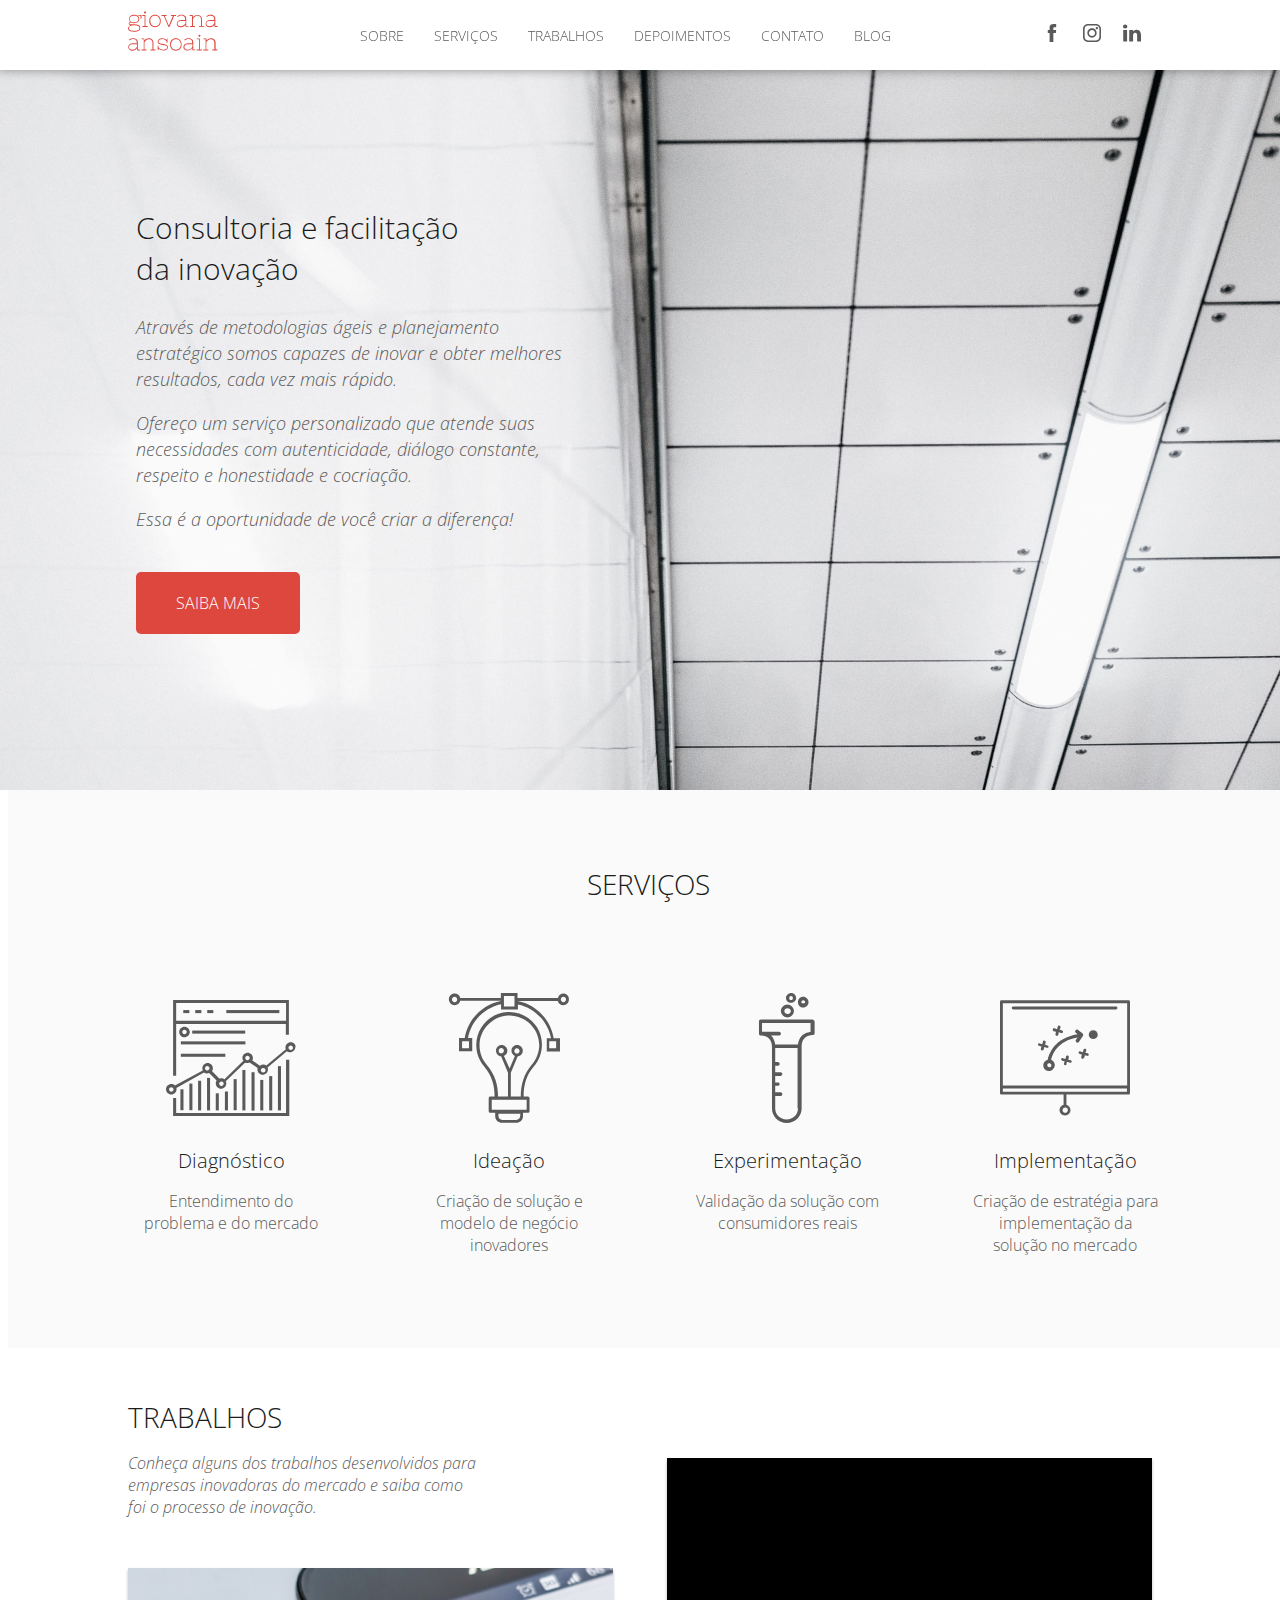
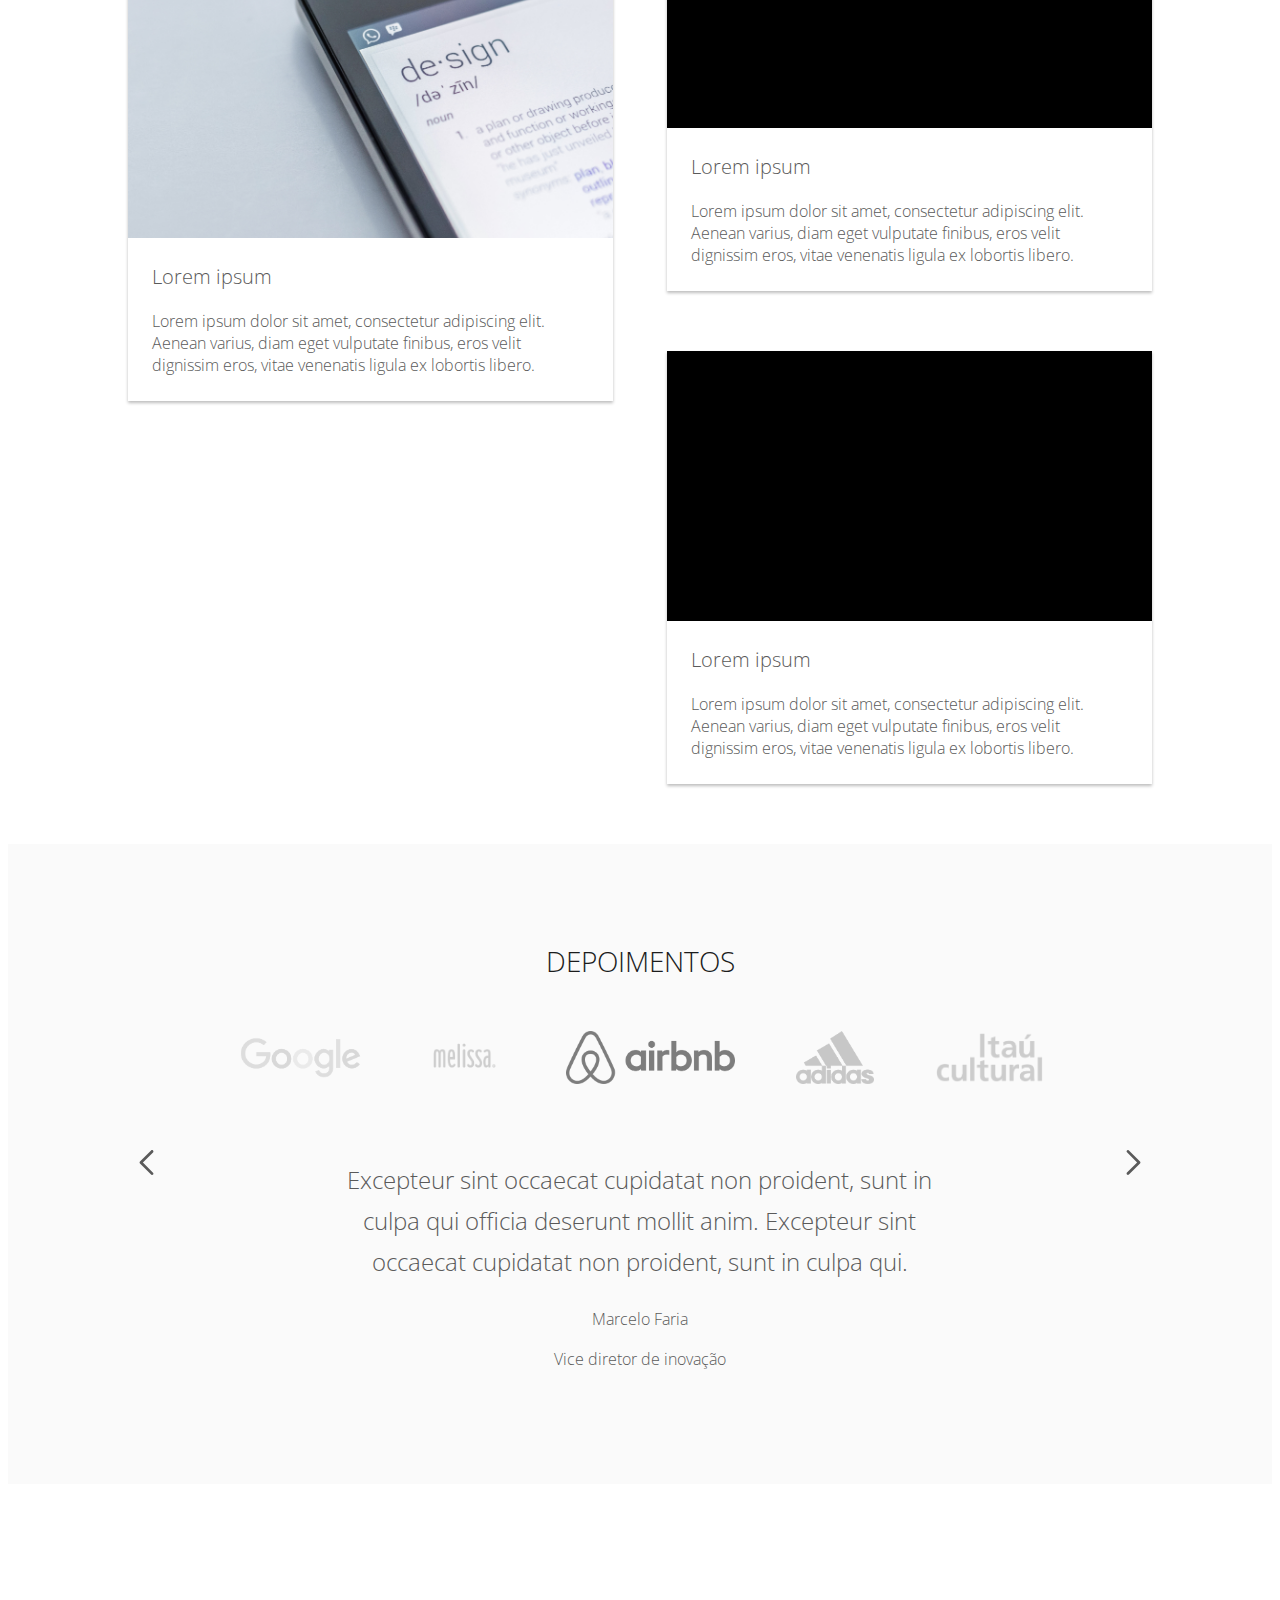
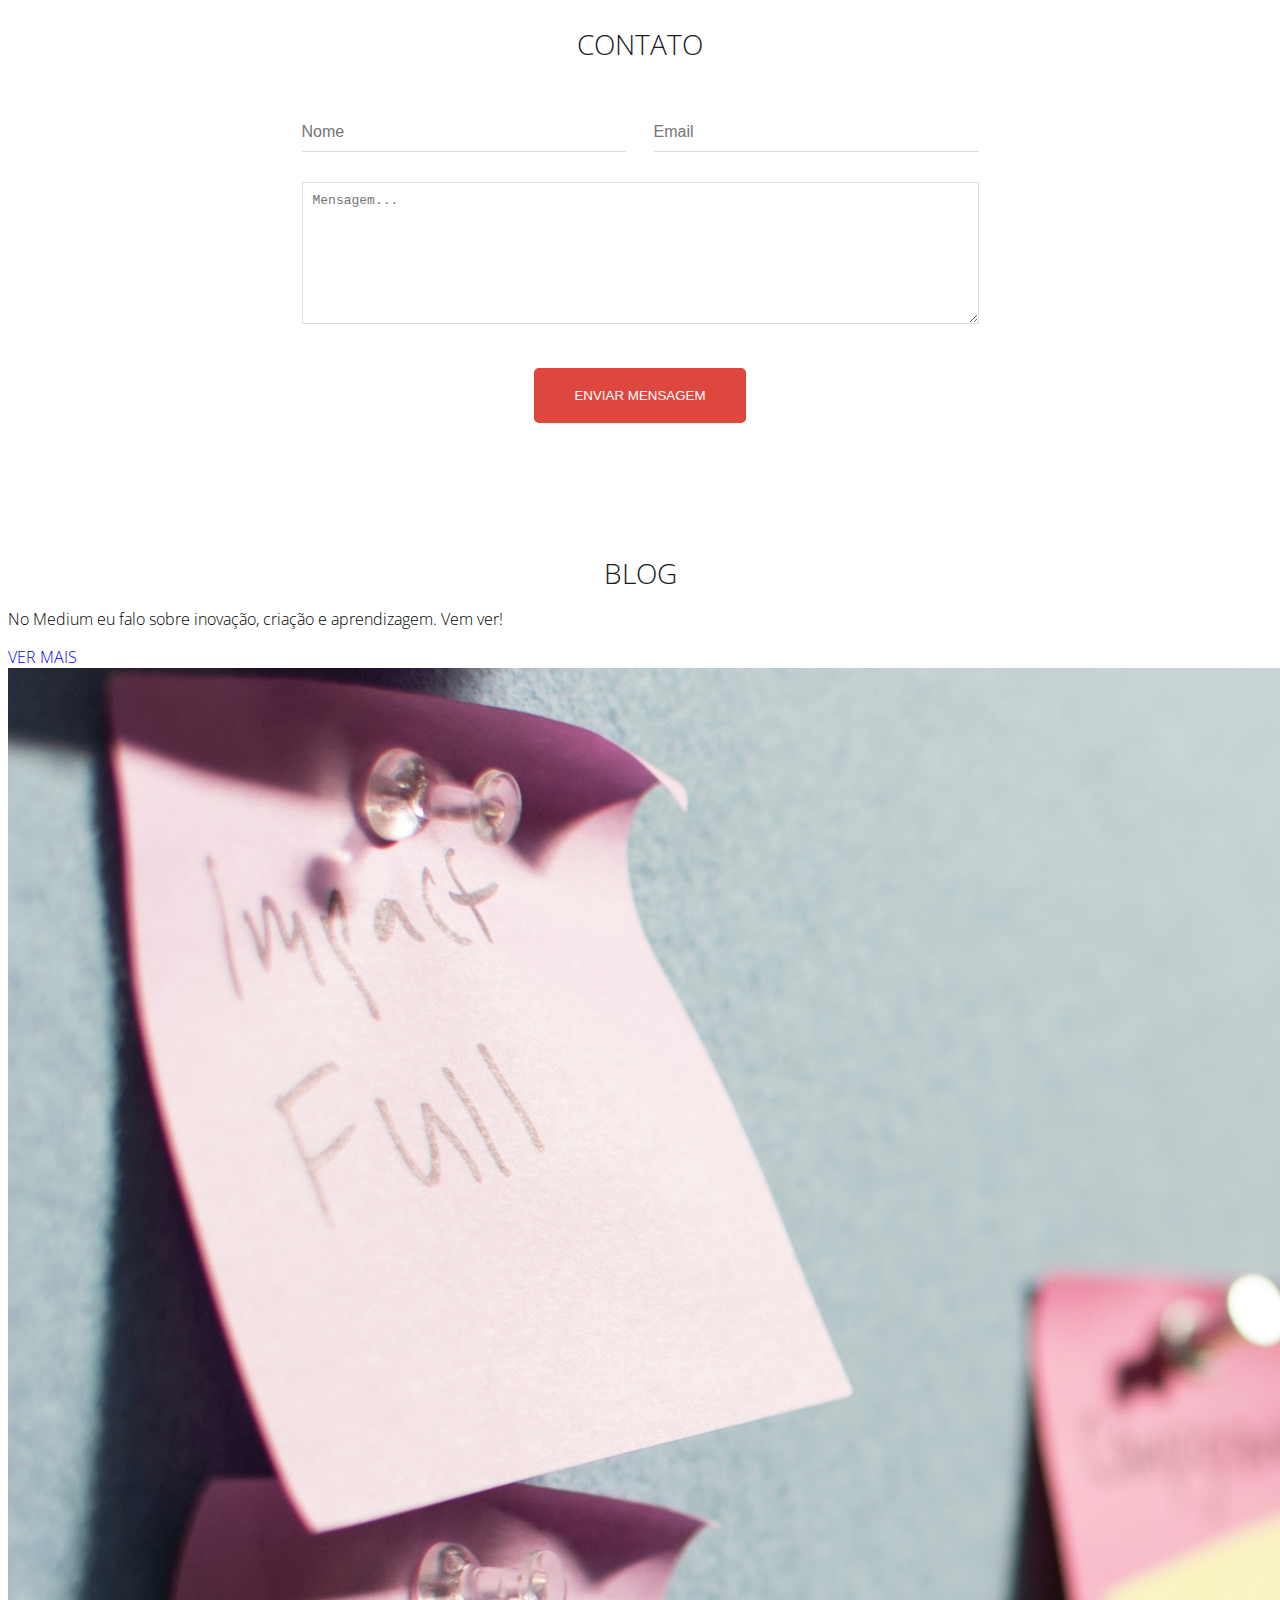
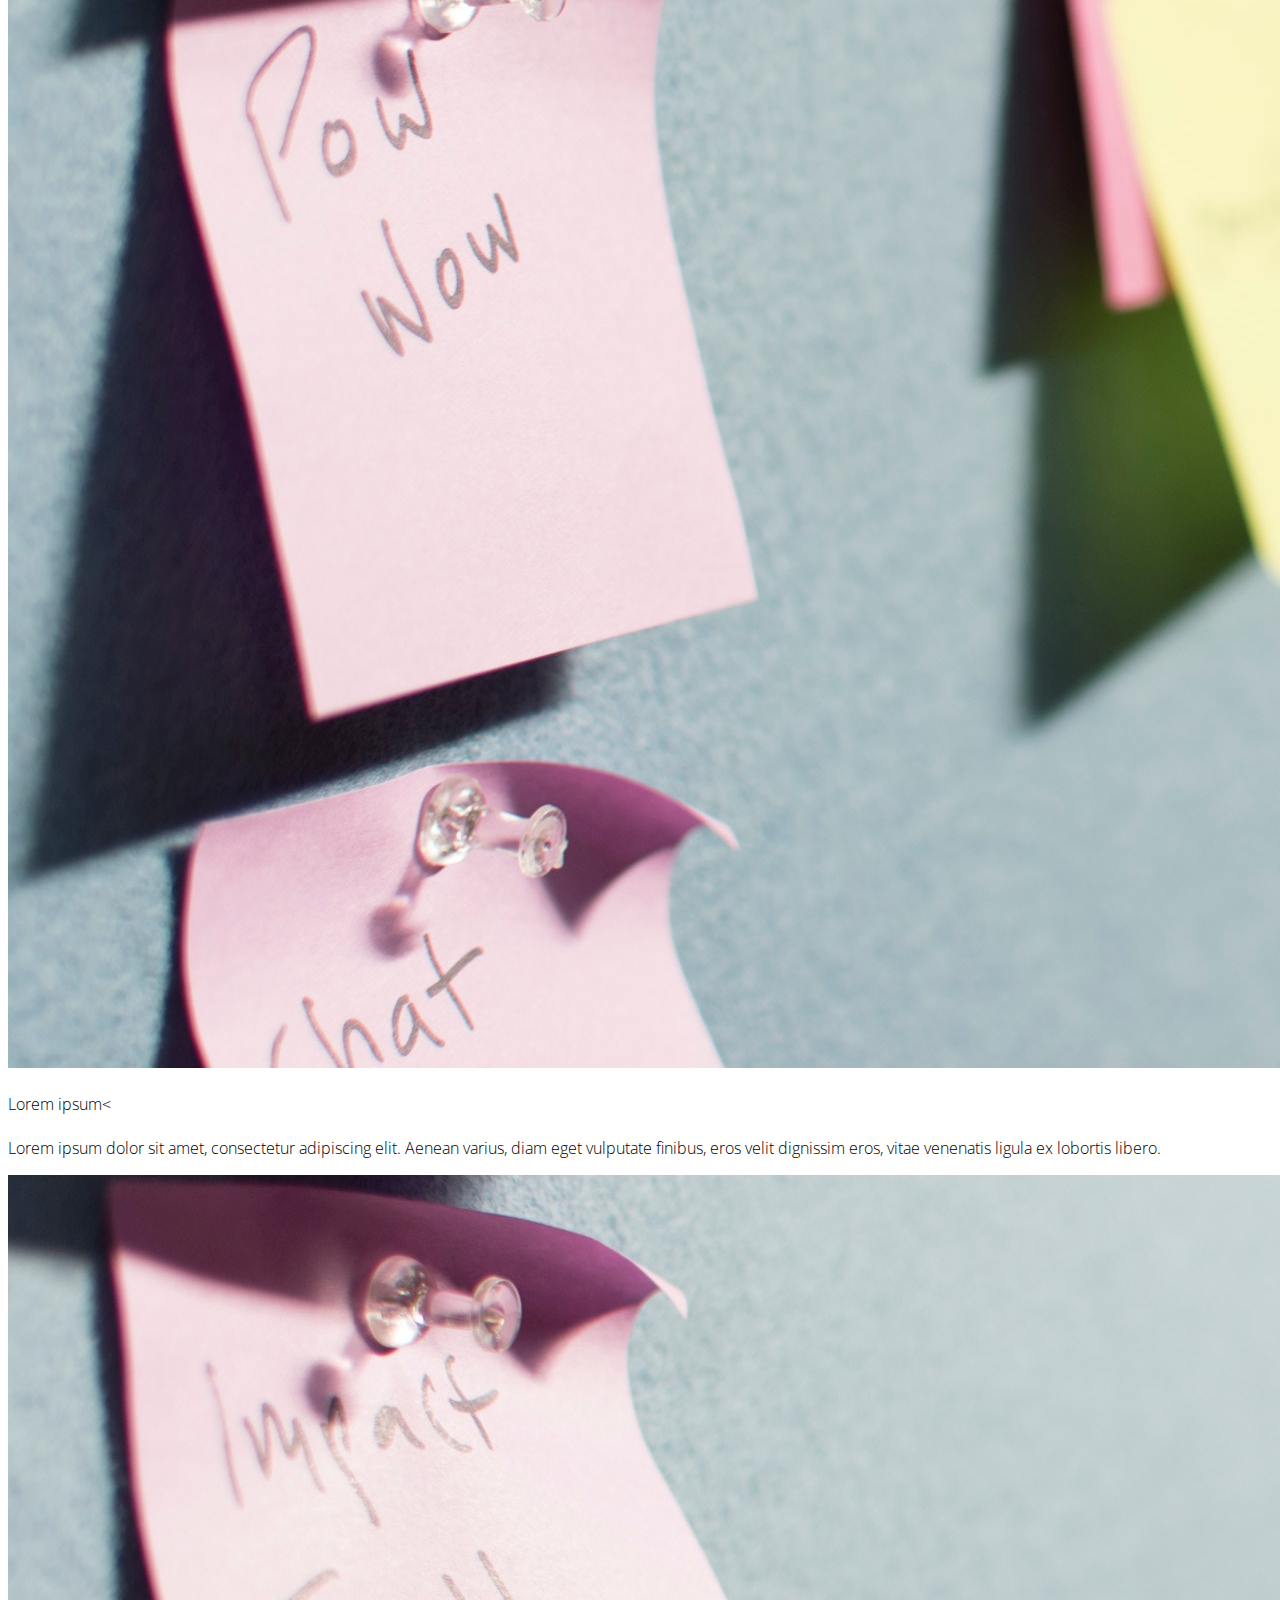
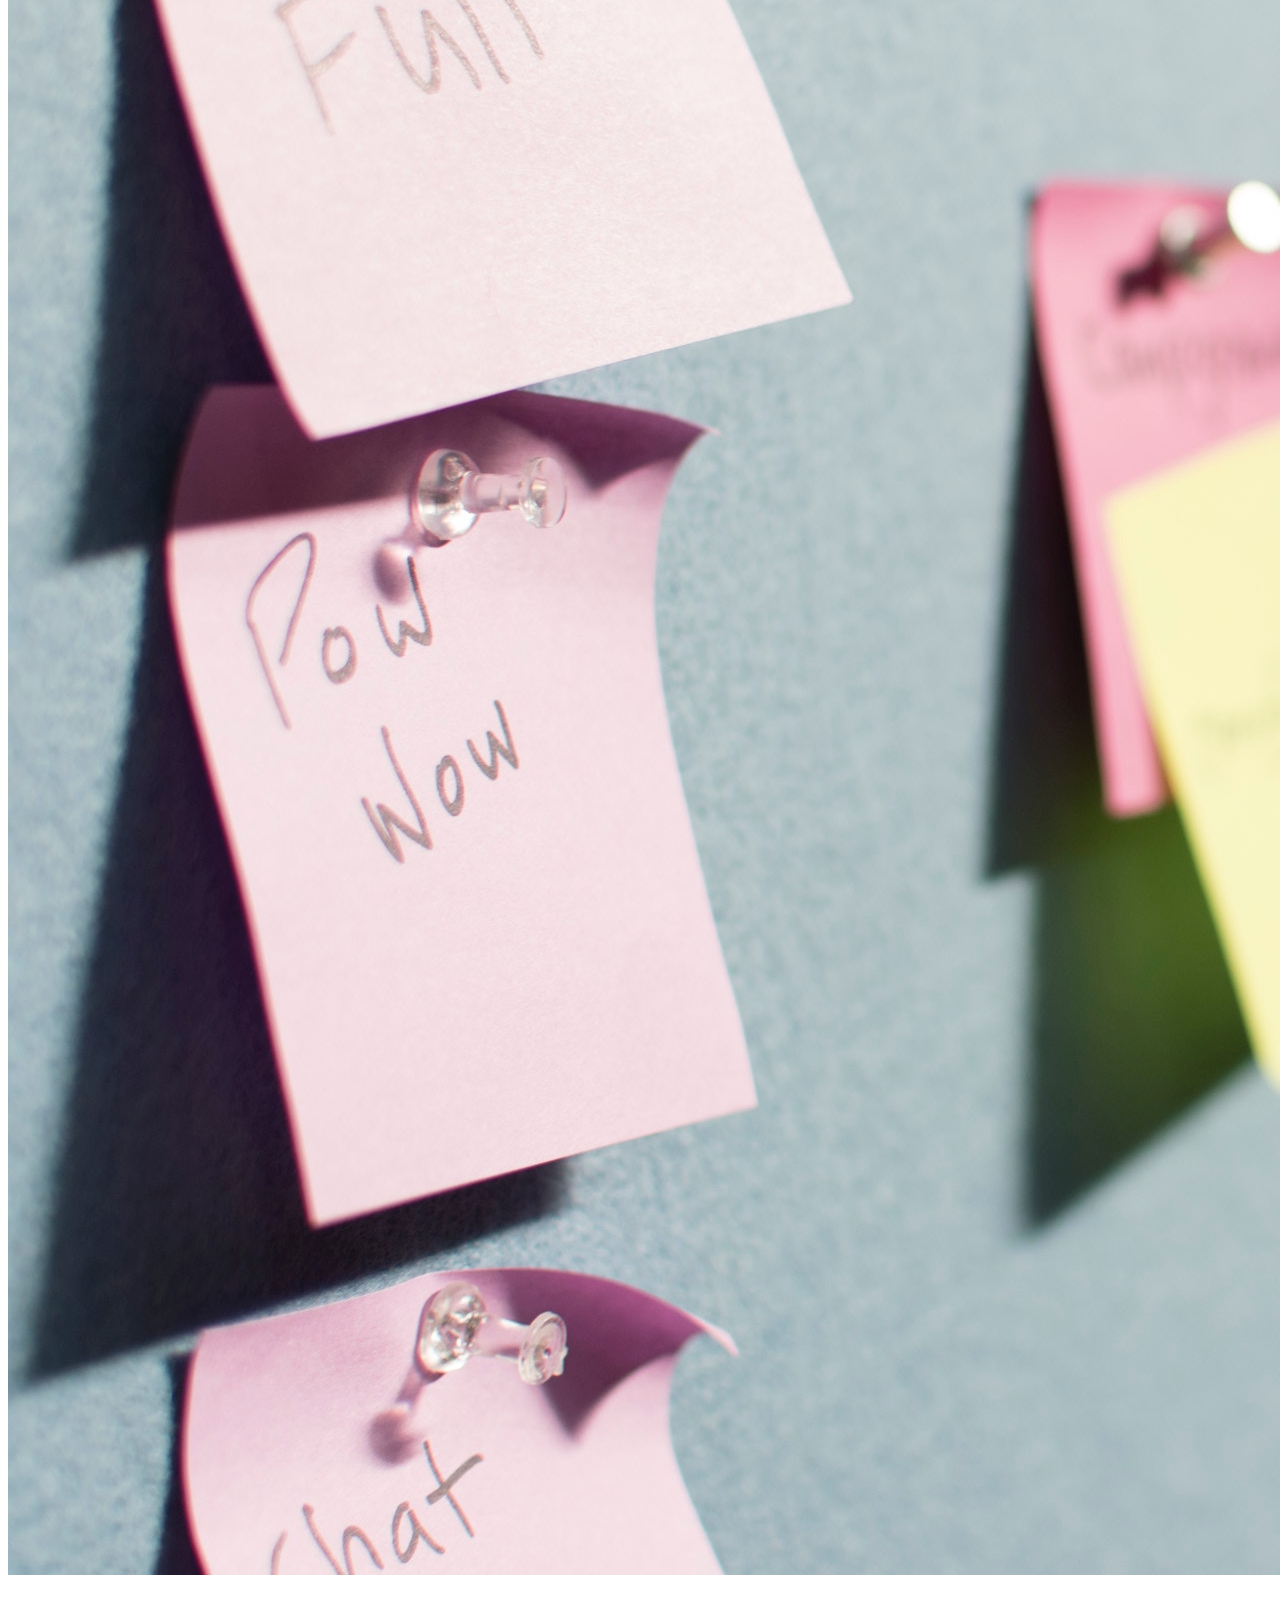
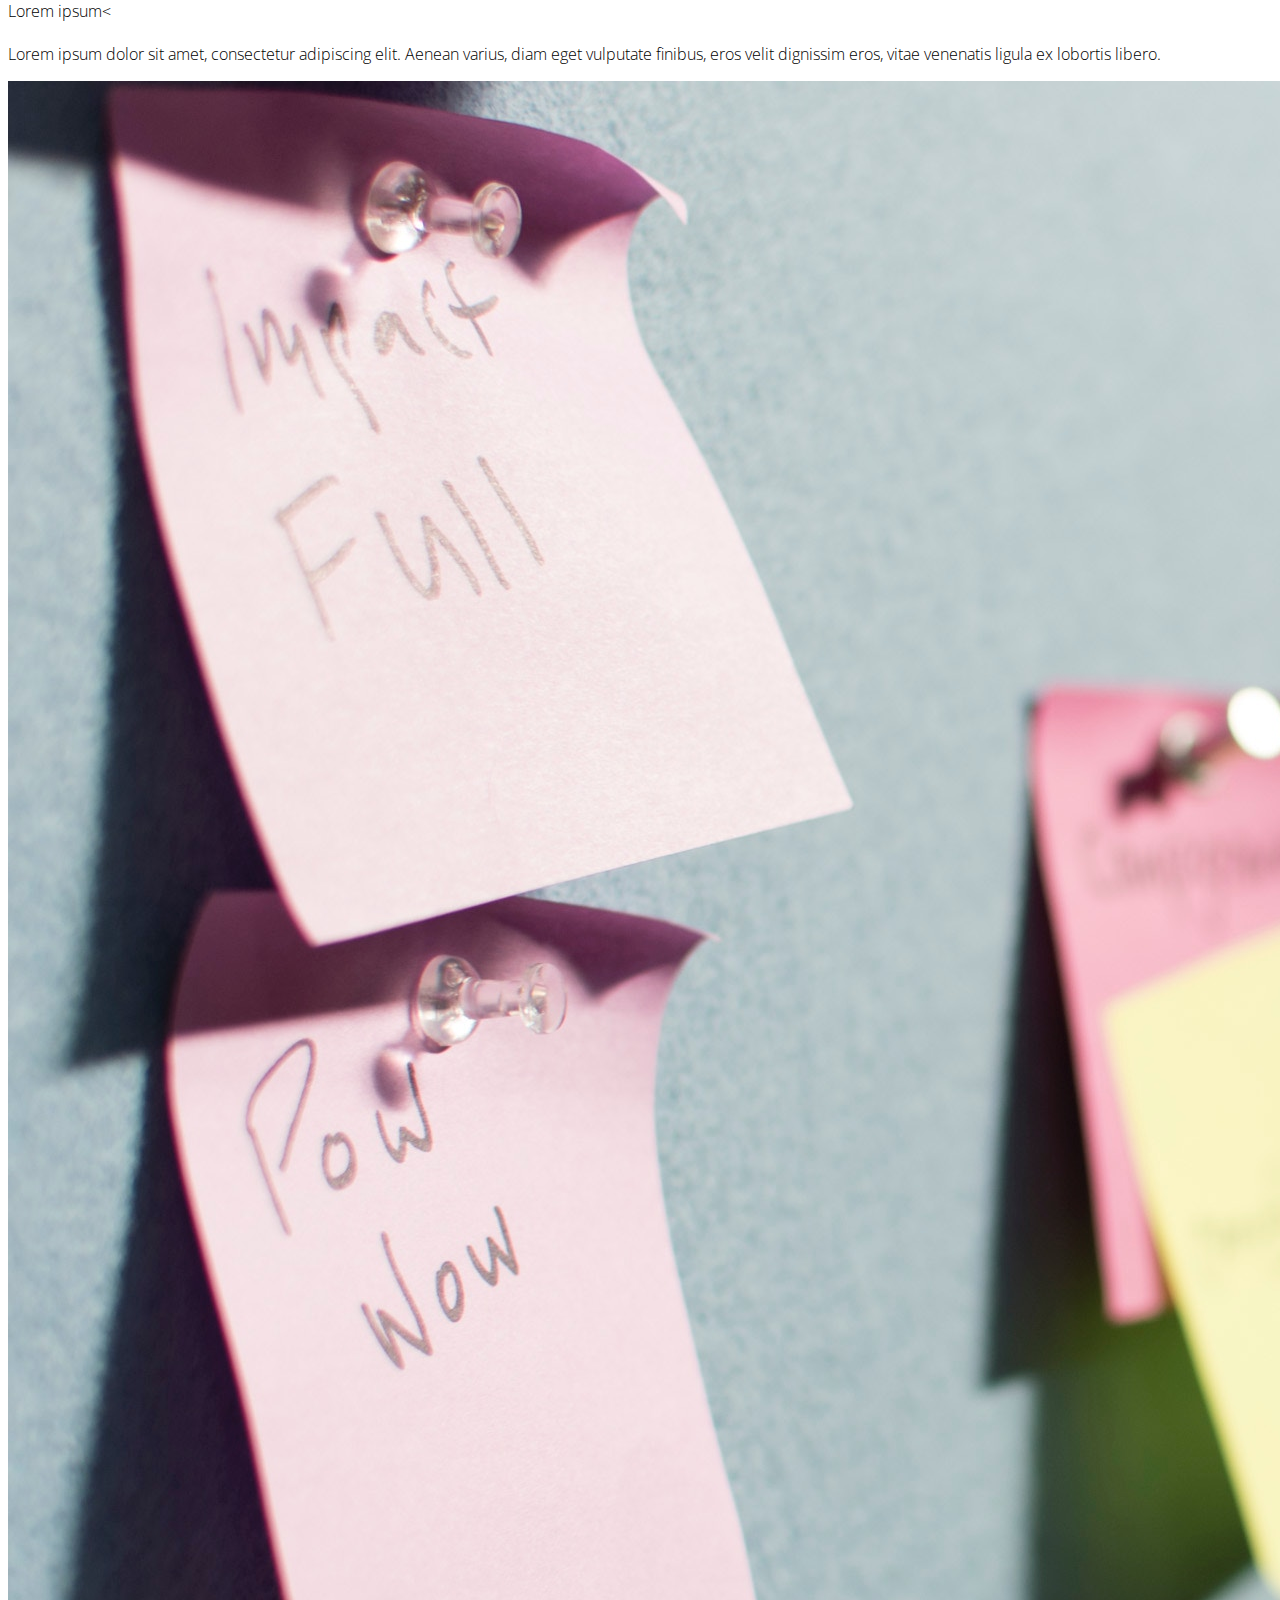
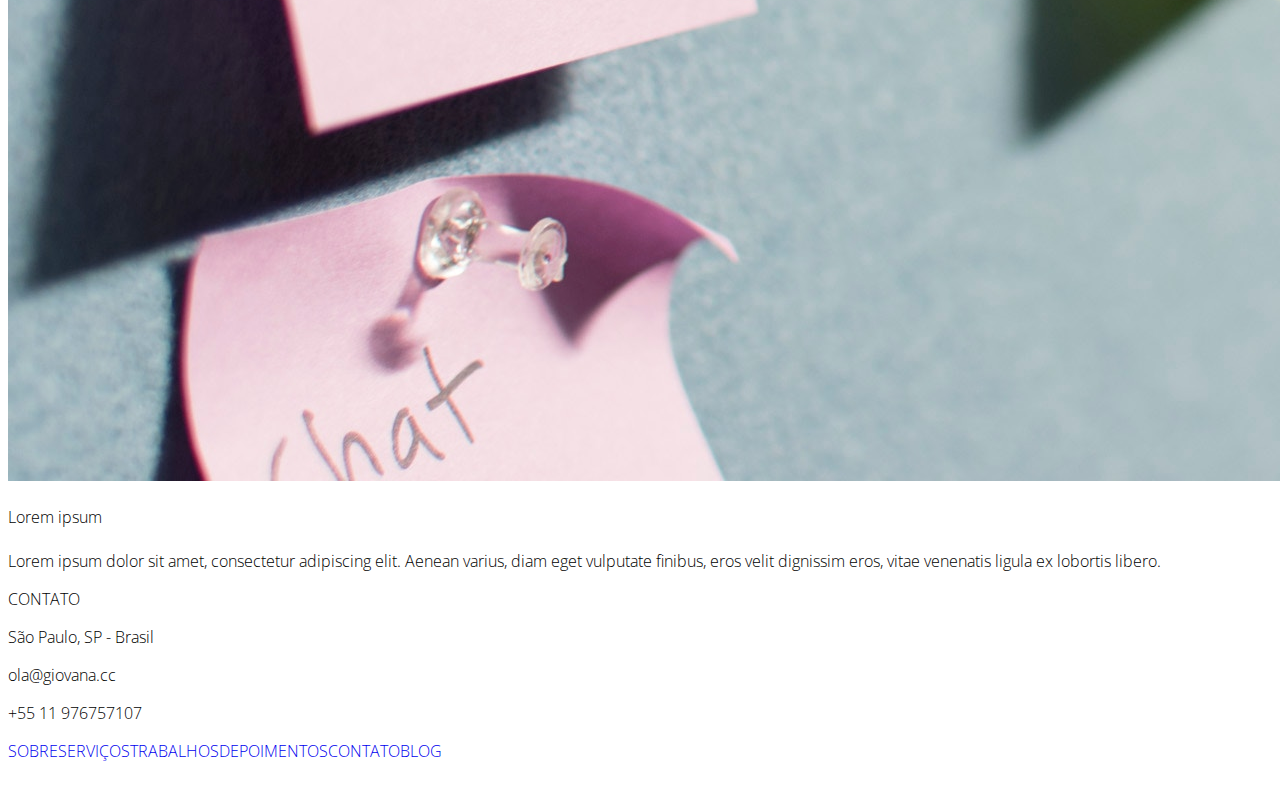
==== commit e56b3b7d: "Contato pronto" ====
--- a/index.html
+++ b/index.html
@@ -370,16 +370,18 @@
       </div>
     </div>
 
-    <div id="contato">
+    <div id="contato" class="container flex justify-center">
       <h3 class="section-title">CONTATO</h3>
-
-      <form class="" action="index.html" method="post">
-        <input type="text" name="nome" value="Nome">
-        <input type="email" name="email" value="Email">
-        <textarea name="mensagem" rows="8" cols="80">Mensagem...</textarea>
-      </form>
-
-      <button type="button" name="enviar-msg">ENVIAR MENSAGEM</button>
+      <div class="form flex align-center">
+        <form class="" action="index.html" method="post">
+          <div class="flex inline justify-sb">
+            <input type="text" name="nome" placeholder="Nome">
+            <input type="email" name="email" placeholder="Email">
+          </div>
+          <textarea name="mensagem" rows="8" cols="80" placeholder="Mensagem..."></textarea>
+          <button type="submit" name="enviar-msg" class="btn-red">ENVIAR MENSAGEM</button>
+        </form>
+      </div>
     </div>
 
     <div id="blog">
--- a/style/css/style.css
+++ b/style/css/style.css
@@ -252,3 +252,38 @@
       line-height: 26px; }
     #depoimentos .container .texto #cargo {
       font-size: 1em; }
+
+#contato {
+  height: 670px;
+  -webkit-box-orient: vertical;
+  -webkit-box-direction: normal;
+  -webkit-flex-direction: column;
+  -ms-flex-direction: column;
+  flex-direction: column; }
+  #contato h3 {
+    margin: 50px; }
+  #contato .form {
+    -webkit-box-orient: vertical;
+    -webkit-box-direction: normal;
+    -webkit-flex-direction: column;
+    -ms-flex-direction: column;
+    flex-direction: column; }
+  #contato form div {
+    width: 100%;
+    margin-bottom: 30px; }
+    #contato form div input {
+      border: none;
+      border-bottom: #DCDDDE 1px solid;
+      width: 48%;
+      outline: none;
+      font-size: 1em;
+      padding: 10px 0;
+      color: #5A5A5A; }
+  #contato form textarea {
+    font-size: 1em;
+    padding: 10px;
+    border-color: #DCDDDE;
+    color: #5A5A5A; }
+  #contato form button {
+    display: block;
+    margin: 40px auto; }
